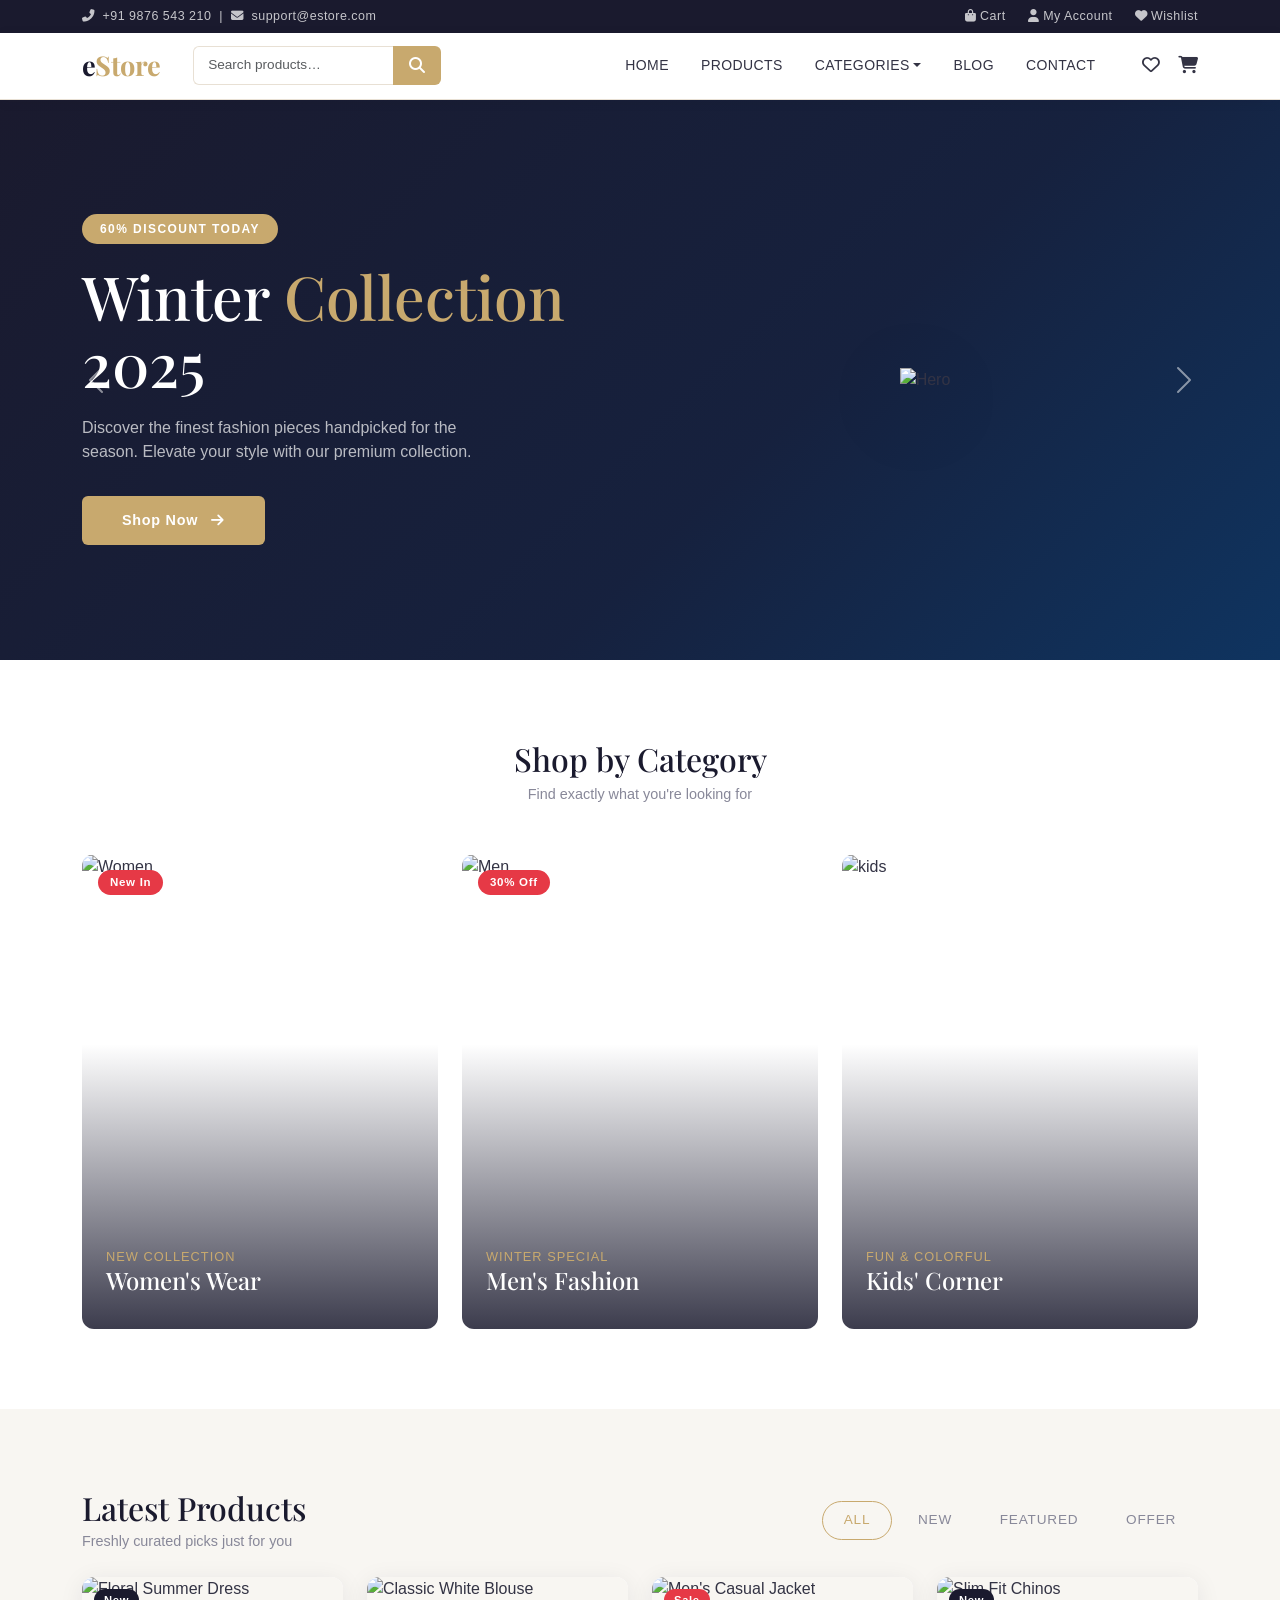
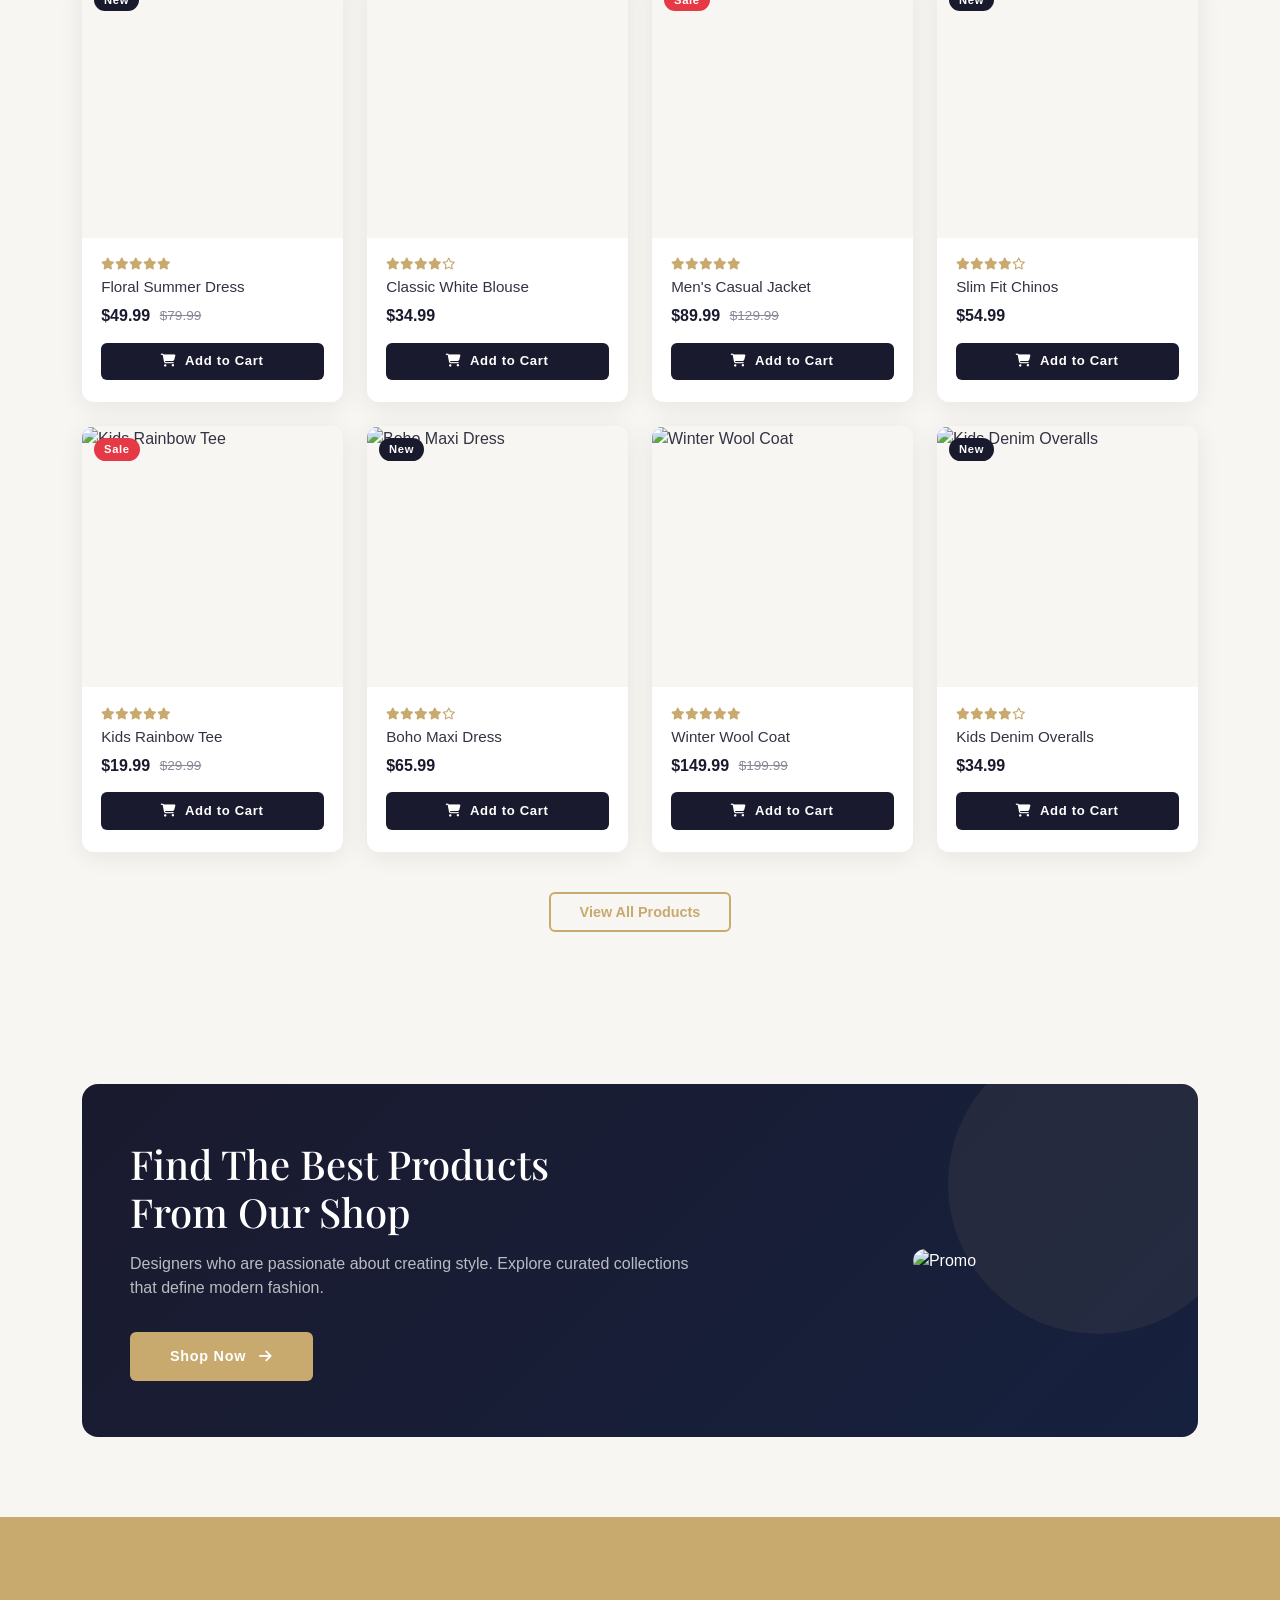
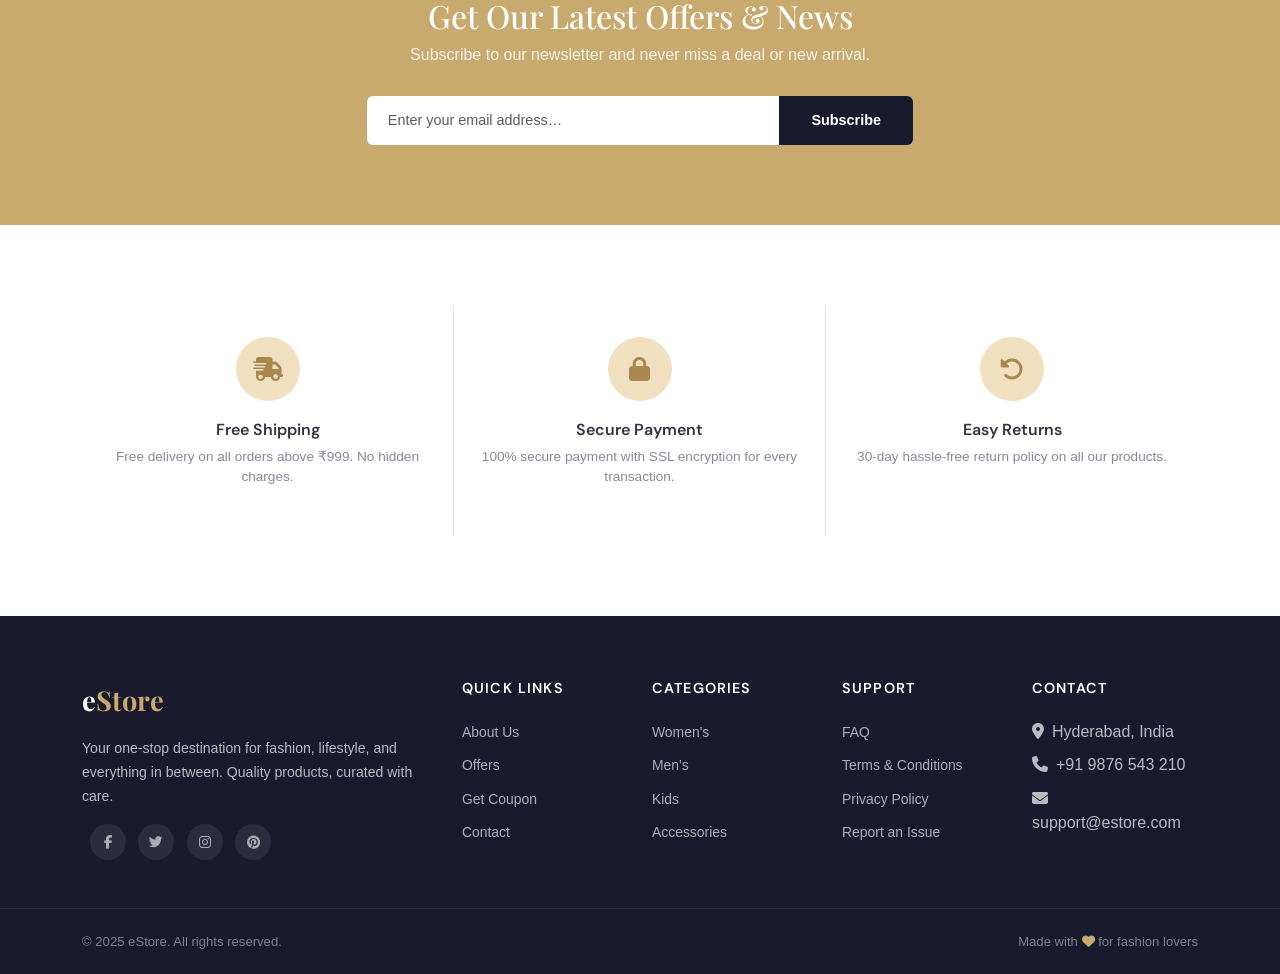
==== index.html @ 1a42040a "Initial project upload" ====
<!DOCTYPE html>
<html lang="en">
<head>
  <meta charset="UTF-8">
  <meta name="viewport" content="width=device-width, initial-scale=1.0">
  <title>eStore – Fashion & Lifestyle</title>
  <link rel="stylesheet" href="https://cdnjs.cloudflare.com/ajax/libs/bootstrap/5.3.0/css/bootstrap.min.css">
  <link rel="stylesheet" href="https://cdnjs.cloudflare.com/ajax/libs/font-awesome/6.4.0/css/all.min.css">
  <link rel="stylesheet" href="css/style.css">
</head>
<body>

<!-- TOP BAR -->
<div class="top-bar">
  <div class="container">
    <div class="d-flex justify-content-between align-items-center">
      <div><i class="fas fa-phone-alt me-2"></i>+91 9876 543 210 &nbsp;|&nbsp; <i class="fas fa-envelope me-2"></i>support@estore.com</div>
      <div class="top-links">
        <a href="cart.html"><i class="fas fa-shopping-bag me-1"></i>Cart</a>
        <a href="#"><i class="fas fa-user me-1"></i>My Account</a>
        <a href="#"><i class="fas fa-heart me-1"></i>Wishlist</a>
      </div>
    </div>
  </div>
</div>

<!-- NAVBAR -->
<nav class="navbar navbar-expand-lg main-navbar">
  <div class="container">
    <a class="navbar-brand" href="index.html">e<span>Store</span></a>
    <!-- Search -->
    <form class="search-form d-none d-lg-flex ms-3 me-auto" id="searchForm">
      <input class="form-control" type="text" id="searchInput" placeholder="Search products…">
      <button class="btn-search" type="submit"><i class="fas fa-search"></i></button>
    </form>
    <button class="navbar-toggler border-0" type="button" data-bs-toggle="collapse" data-bs-target="#navMain">
      <span class="navbar-toggler-icon"></span>
    </button>
    <div class="collapse navbar-collapse" id="navMain">
      <ul class="navbar-nav ms-auto align-items-lg-center">
        <li class="nav-item"><a class="nav-link active" href="index.html">Home</a></li>
        <li class="nav-item"><a class="nav-link" href="products.html">Products</a></li>
        <li class="nav-item dropdown">
          <a class="nav-link dropdown-toggle" href="#" data-bs-toggle="dropdown">Categories</a>
          <ul class="dropdown-menu">
            <li><a class="dropdown-item" href="products.html?cat=women">Women's Wear</a></li>
            <li><a class="dropdown-item" href="products.html?cat=men">Men's Wear</a></li>
            <li><a class="dropdown-item" href="products.html?cat=kids">Kids</a></li>
          </ul>
        </li>
        <li class="nav-item"><a class="nav-link" href="#">Blog</a></li>
        <li class="nav-item"><a class="nav-link" href="#">Contact</a></li>
      </ul>
      <div class="nav-icons ms-3">
        <a href="#" title="Wishlist"><i class="far fa-heart"></i></a>
        <a href="cart.html" title="Cart" class="position-relative">
          <i class="fas fa-shopping-cart"></i>
          <span class="cart-badge cart-count" style="display:none">0</span>
        </a>
      </div>
    </div>
  </div>
</nav>

<!-- HERO SLIDER -->
<section class="hero-section">
  <div id="heroCarousel" class="carousel slide" data-bs-ride="carousel" data-bs-interval="5000">
    <div class="carousel-inner">
      <!-- Slide 1 -->
      <div class="carousel-item active">
        <div class="hero-slide slide-1">
          <div class="container">
            <div class="row align-items-center">
              <div class="col-lg-6">
                <span class="hero-badge">60% Discount Today</span>
                <h1>Winter <span>Collection</span> 2025</h1>
                <p>Discover the finest fashion pieces handpicked for the season. Elevate your style with our premium collection.</p>
                <a href="products.html" class="btn-hero">Shop Now <i class="fas fa-arrow-right ms-2"></i></a>
              </div>
              <div class="col-lg-6 hero-img-wrap text-center">
                <img src="https://images.unsplash.com/photo-1469334031218-e382a71b716b?w=500&h=600&fit=crop" alt="Hero">
              </div>
            </div>
          </div>
        </div>
      </div>
      <!-- Slide 2 -->
      <div class="carousel-item">
        <div class="hero-slide slide-2">
          <div class="container">
            <div class="row align-items-center">
              <div class="col-lg-6">
                <span class="hero-badge">New Arrivals</span>
                <h1>Men's <span>Premium</span> Styles</h1>
                <p>Bold. Sharp. Sophisticated. Explore our men's collection designed for the modern gentleman.</p>
                <a href="products.html" class="btn-hero">Explore Now <i class="fas fa-arrow-right ms-2"></i></a>
              </div>
              <div class="col-lg-6 hero-img-wrap text-center">
                <img src="https://images.unsplash.com/photo-1490114538077-0a7f8cb49891?w=500&h=600&fit=crop" alt="Hero 2">
              </div>
            </div>
          </div>
        </div>
      </div>
    </div>
    <button class="carousel-control-prev" type="button" data-bs-target="#heroCarousel" data-bs-slide="prev">
      <span class="carousel-control-prev-icon"></span>
    </button>
    <button class="carousel-control-next" type="button" data-bs-target="#heroCarousel" data-bs-slide="next">
      <span class="carousel-control-next-icon"></span>
    </button>
  </div>
</section>

<!-- SHOP BY CATEGORY -->
<section class="section-py">
  <div class="container">
    <div class="text-center mb-5">
      <h2 class="section-title">Shop by Category</h2>
      <p class="section-subtitle">Find exactly what you're looking for</p>
    </div>
    <div class="row g-4">
      <div class="col-md-4">
        <div class="category-card">
          <span class="discount-tag">New In</span>
          <img src="https://images.unsplash.com/photo-1483985988355-763728e1935b?w=600&h=800&fit=crop" alt="Women">
          <div class="category-overlay">
            <span>New Collection</span>
            <h3>Women's Wear</h3>
          </div>
        </div>
      </div>
      <div class="col-md-4">
        <div class="category-card">
          <span class="discount-tag">30% Off</span>
          <img src="https://images.unsplash.com/photo-1490578474895-699cd4e2cf59?w=600&h=800&fit=crop" alt="Men">
          <div class="category-overlay">
            <span>Winter Special</span>
            <h3>Men's Fashion</h3>
          </div>
        </div>
      </div>
      <div class="col-md-4">
        <div class="category-card">
          <img src="https://images.unsplash.com/photo-1516627145497-ae6968895b74?w=600&h=800&fit=crop" alt="kids">
          <div class="category-overlay">
            <span>Fun & Colorful</span>
            <h3>Kids' Corner</h3>
          </div>
        </div>
      </div>
    </div>
  </div>
</section>

<!-- LATEST PRODUCTS -->
<section class="section-py products-section">
  <div class="container">
    <div class="d-flex flex-wrap align-items-center justify-content-between mb-4">
      <div>
        <h2 class="section-title mb-1">Latest Products</h2>
        <p class="section-subtitle mb-0">Freshly curated picks just for you</p>
      </div>
      <ul class="nav tab-filter gap-1 mt-3 mt-md-0" id="productTabs">
        <li class="nav-item"><a class="nav-link active" href="#" data-filter="all">All</a></li>
        <li class="nav-item"><a class="nav-link" href="#" data-filter="new">New</a></li>
        <li class="nav-item"><a class="nav-link" href="#" data-filter="featured">Featured</a></li>
        <li class="nav-item"><a class="nav-link" href="#" data-filter="offer">Offer</a></li>
      </ul>
    </div>
    <div class="row" id="productGrid">
      <!-- Filled by JS -->
    </div>
    <div class="text-center mt-4">
      <a href="products.html" class="btn-outline-custom">View All Products</a>
    </div>
  </div>
</section>

<!-- PROMO BANNER -->
<section class="section-py bg-light-custom">
  <div class="container">
    <div class="promo-banner">
      <div class="row align-items-center">
        <div class="col-lg-7">
          <h2>Find The Best Products <br>From Our Shop</h2>
          <p>Designers who are passionate about creating style. Explore curated collections that define modern fashion.</p>
          <a href="products.html" class="btn-hero">Shop Now <i class="fas fa-arrow-right ms-2"></i></a>
        </div>
        <div class="col-lg-5 text-center mt-4 mt-lg-0">
          <img src="https://images.unsplash.com/photo-1445205170230-053b83016050?w=400&h=360&fit=crop" alt="Promo" style="border-radius:12px;max-height:280px;object-fit:cover;width:100%;">
        </div>
      </div>
    </div>
  </div>
</section>

<!-- NEWSLETTER -->
<section class="section-py newsletter-section text-center">
  <div class="container">
    <div class="row justify-content-center">
      <div class="col-lg-6">
        <h2>Get Our Latest Offers & News</h2>
        <p>Subscribe to our newsletter and never miss a deal or new arrival.</p>
        <form class="newsletter-form d-flex" id="newsletterForm">
          <input type="email" class="form-control" id="newsletterEmail" placeholder="Enter your email address…">
          <button type="submit" class="btn-sub">Subscribe</button>
        </form>
        <div class="invalid-feedback" style="display:none;color:#fff;margin-top:0.5rem;">Please enter a valid email.</div>
      </div>
    </div>
  </div>
</section>

<!-- FEATURES / BENEFITS -->
<section class="section-py">
  <div class="container">
    <div class="row g-0 text-center">
      <div class="col-md-4 border-end">
        <div class="feature-box">
          <div class="feature-icon"><i class="fas fa-shipping-fast"></i></div>
          <h5>Free Shipping</h5>
          <p>Free delivery on all orders above ₹999. No hidden charges.</p>
        </div>
      </div>
      <div class="col-md-4 border-end">
        <div class="feature-box">
          <div class="feature-icon"><i class="fas fa-lock"></i></div>
          <h5>Secure Payment</h5>
          <p>100% secure payment with SSL encryption for every transaction.</p>
        </div>
      </div>
      <div class="col-md-4">
        <div class="feature-box">
          <div class="feature-icon"><i class="fas fa-undo-alt"></i></div>
          <h5>Easy Returns</h5>
          <p>30-day hassle-free return policy on all our products.</p>
        </div>
      </div>
    </div>
  </div>
</section>

<!-- FOOTER -->
<footer class="site-footer">
  <div class="container">
    <div class="row g-4">
      <div class="col-lg-4">
        <div class="footer-brand">e<span>Store</span></div>
        <p>Your one-stop destination for fashion, lifestyle, and everything in between. Quality products, curated with care.</p>
        <div class="social-links mt-3">
          <a href="#"><i class="fab fa-facebook-f"></i></a>
          <a href="#"><i class="fab fa-twitter"></i></a>
          <a href="#"><i class="fab fa-instagram"></i></a>
          <a href="#"><i class="fab fa-pinterest"></i></a>
        </div>
      </div>
      <div class="col-6 col-lg-2">
        <h6>Quick Links</h6>
        <ul class="footer-links">
          <li><a href="#">About Us</a></li>
          <li><a href="#">Offers</a></li>
          <li><a href="#">Get Coupon</a></li>
          <li><a href="#">Contact</a></li>
        </ul>
      </div>
      <div class="col-6 col-lg-2">
        <h6>Categories</h6>
        <ul class="footer-links">
          <li><a href="products.html">Women's</a></li>
          <li><a href="products.html">Men's</a></li>
          <li><a href="products.html">Kids</a></li>
          <li><a href="products.html">Accessories</a></li>
        </ul>
      </div>
      <div class="col-6 col-lg-2">
        <h6>Support</h6>
        <ul class="footer-links">
          <li><a href="#">FAQ</a></li>
          <li><a href="#">Terms & Conditions</a></li>
          <li><a href="#">Privacy Policy</a></li>
          <li><a href="#">Report an Issue</a></li>
        </ul>
      </div>
      <div class="col-6 col-lg-2">
        <h6>Contact</h6>
        <ul class="footer-links">
          <li><i class="fas fa-map-marker-alt me-2"></i>Hyderabad, India</li>
          <li><i class="fas fa-phone me-2"></i>+91 9876 543 210</li>
          <li><i class="fas fa-envelope me-2"></i>support@estore.com</li>
        </ul>
      </div>
    </div>
  </div>
  <div class="footer-bottom">
    <div class="container d-flex flex-wrap justify-content-between align-items-center">
      <span>&copy; 2025 eStore. All rights reserved.</span>
      <span>Made with <i class="fas fa-heart text-primary-custom"></i> for fashion lovers</span>
    </div>
  </div>
</footer>

<!-- Scroll To Top -->
<button id="scrollTop"><i class="fas fa-chevron-up"></i></button>

<script src="https://cdnjs.cloudflare.com/ajax/libs/bootstrap/5.3.0/js/bootstrap.bundle.min.js"></script>
<script src="js/script.js"></script>
</body>
</html>
---- css/style.css ----
/* =============================================
   ESTORE - Custom Stylesheet
   Inspired by ThemeWagon eStore Template
   ============================================= */

@import url('https://fonts.googleapis.com/css2?family=Playfair+Display:wght@400;600;700&family=DM+Sans:wght@300;400;500;600&display=swap');

:root {
  --primary: #c8a96e;
  --primary-dark: #a8884e;
  --primary-light: #f0e0c0;
  --dark: #1a1a2e;
  --dark-2: #16213e;
  --accent: #e63946;
  --text: #333344;
  --text-muted: #888899;
  --white: #ffffff;
  --light-bg: #f8f6f2;
  --border: #e8e0d4;
  --card-shadow: 0 4px 24px rgba(26,26,46,0.08);
  --transition: all 0.3s cubic-bezier(0.4, 0, 0.2, 1);
}

* { margin: 0; padding: 0; box-sizing: border-box; }

body {
  font-family: 'poppins', sans-serif;
  color: var(--text);
  background: var(--white);
  overflow-x: hidden;
}

h1, h2, h3, h4, h5 {
  font-family: 'Playfair Display', serif;
}

a { text-decoration: none; color: inherit; transition: var(--transition); }

/* ---- TOP BAR ---- */
.top-bar {
  background: var(--dark);
  color: rgba(255,255,255,0.75);
  font-size: 0.78rem;
  padding: 7px 0;
  letter-spacing: 0.04em;
}
.top-bar a { color: rgba(255,255,255,0.75); }
.top-bar a:hover { color: var(--primary); }
.top-bar .top-links a { margin-left: 18px; }

/* ---- NAVBAR ---- */
.main-navbar {
  background: var(--white);
  border-bottom: 1px solid var(--border);
  padding: 0;
  position: sticky;
  top: 0;
  z-index: 1000;
  box-shadow: 0 2px 12px rgba(26,26,46,0.06);
}
.main-navbar .navbar-brand {
  font-family: 'Playfair Display', serif;
  font-size: 1.7rem;
  font-weight: 700;
  color: var(--dark);
  letter-spacing: -0.02em;
}
.main-navbar .navbar-brand span { color: var(--primary); }
.main-navbar .nav-link {
  font-size: 0.875rem;
  font-weight: 500;
  color: var(--text) !important;
  padding: 1.4rem 1rem !important;
  letter-spacing: 0.03em;
  text-transform: uppercase;
}
.main-navbar .nav-link:hover { color: var(--primary) !important; }
.main-navbar .nav-icons a {
  color: var(--text);
  font-size: 1.1rem;
  margin-left: 14px;
  position: relative;
}
.main-navbar .nav-icons a:hover { color: var(--primary); }
.cart-badge {
  position: absolute;
  top: -8px; right: -8px;
  background: var(--accent);
  color: white;
  font-size: 0.65rem;
  border-radius: 50%;
  width: 18px; height: 18px;
  display: flex; align-items: center; justify-content: center;
  font-family: 'DM Sans', sans-serif;
  font-weight: 600;
}
.search-form { max-width: 320px; }
.search-form .form-control {
  border: 1.5px solid var(--border);
  border-right: none;
  border-radius: 6px 0 0 6px;
  font-size: 0.85rem;
  padding: 0.45rem 0.9rem;
}
.search-form .form-control:focus { border-color: var(--primary); box-shadow: none; }
.search-form .btn-search {
  background: var(--primary);
  color: white;
  border: none;
  border-radius: 0 6px 6px 0;
  padding: 0.45rem 1rem;
}

/* ---- HERO SLIDER ---- */
.hero-section { position: relative; overflow: hidden; }
.hero-slide {
  min-height: 560px;
  display: flex;
  align-items: center;
  position: relative;
}
.hero-slide.slide-1 { background: linear-gradient(135deg, #1a1a2e 0%, #16213e 60%, #0f3460 100%); }
.hero-slide.slide-2 { background: linear-gradient(135deg, #2d1b00 0%, #4a2c00 60%, #6b3f00 100%); }
.hero-badge {
  display: inline-block;
  background: var(--primary);
  color: white;
  font-size: 0.75rem;
  font-weight: 600;
  letter-spacing: 0.12em;
  text-transform: uppercase;
  padding: 6px 18px;
  border-radius: 30px;
  margin-bottom: 1.2rem;
}
.hero-slide h1 {
  font-size: 3.8rem;
  color: white;
  line-height: 1.1;
  margin-bottom: 1.2rem;
}
.hero-slide h1 span { color: var(--primary); }
.hero-slide p { color: rgba(255,255,255,0.7); font-size: 1rem; margin-bottom: 2rem; max-width: 400px; }
.btn-hero {
  background: var(--primary);
  color: white;
  border: none;
  padding: 0.85rem 2.5rem;
  border-radius: 6px;
  font-weight: 600;
  font-size: 0.9rem;
  letter-spacing: 0.05em;
  transition: var(--transition);
  display: inline-block;
}
.btn-hero:hover { background: var(--primary-dark); color: white; transform: translateY(-2px); box-shadow: 0 8px 24px rgba(200,169,110,0.4); }
.hero-img-wrap { position: relative; }
.hero-img-wrap img { max-height: 480px; object-fit: contain; filter: drop-shadow(0 20px 40px rgba(0,0,0,0.4)); }

/* ---- CATEGORY CARDS ---- */
.section-title {
  font-size: 2rem;
  color: var(--dark);
  margin-bottom: 0.4rem;
}
.section-subtitle { color: var(--text-muted); font-size: 0.9rem; margin-bottom: 2.5rem; }
.category-card {
  position: relative;
  border-radius: 12px;
  overflow: hidden;
  cursor: pointer;
  aspect-ratio: 3/4;
}
.category-card img { width: 100%; height: 100%; object-fit: cover; transition: transform 0.5s ease; }
.category-card:hover img { transform: scale(1.07); }
.category-overlay {
  position: absolute; inset: 0;
  background: linear-gradient(to top, rgba(26,26,46,0.85) 0%, transparent 60%);
  display: flex; flex-direction: column; justify-content: flex-end;
  padding: 1.8rem 1.5rem;
  color: white;
}
.category-overlay h3 { font-size: 1.5rem; margin-bottom: 0.3rem; }
.category-overlay span { font-size: 0.8rem; color: var(--primary); font-weight: 500; letter-spacing: 0.08em; text-transform: uppercase; }
.discount-tag {
  position: absolute;
  top: 16px; left: 16px;
  background: var(--accent);
  color: white;
  font-size: 0.72rem;
  font-weight: 700;
  padding: 4px 12px;
  border-radius: 20px;
  letter-spacing: 0.06em;
}

/* ---- PRODUCT TABS ---- */
.products-section { background: var(--light-bg); }
.tab-filter .nav-link {
  color: var(--text-muted);
  font-size: 0.85rem;
  font-weight: 500;
  padding: 0.5rem 1.3rem;
  border-radius: 30px;
  border: 1.5px solid transparent;
  text-transform: uppercase;
  letter-spacing: 0.06em;
}
.tab-filter .nav-link.active, .tab-filter .nav-link:hover {
  color: var(--primary);
  border-color: var(--primary);
  background: transparent;
}

/* ---- PRODUCT CARD ---- */
.product-card {
  background: white;
  border-radius: 12px;
  overflow: hidden;
  box-shadow: var(--card-shadow);
  transition: var(--transition);
  position: relative;
  height: 100%;
}
.product-card:hover { transform: translateY(-5px); box-shadow: 0 12px 40px rgba(26,26,46,0.14); }
.product-img-wrap {
  position: relative;
  overflow: hidden;
  background: var(--light-bg);
  aspect-ratio: 1/1;
}
.product-img-wrap img { width: 100%; height: 100%; object-fit: cover; transition: transform 0.5s ease; }
.product-card:hover .product-img-wrap img { transform: scale(1.05); }
.product-badge {
  position: absolute;
  top: 12px; left: 12px;
  font-size: 0.7rem;
  font-weight: 700;
  padding: 3px 10px;
  border-radius: 20px;
  letter-spacing: 0.06em;
}
.badge-new { background: var(--dark); color: white; }
.badge-offer { background: var(--accent); color: white; }
.product-actions {
  position: absolute;
  top: 12px; right: 12px;
  display: flex; flex-direction: column; gap: 8px;
  opacity: 0; transform: translateX(10px);
  transition: var(--transition);
}
.product-card:hover .product-actions { opacity: 1; transform: translateX(0); }
.product-actions a {
  width: 36px; height: 36px;
  background: white;
  border-radius: 50%;
  display: flex; align-items: center; justify-content: center;
  color: var(--text);
  font-size: 0.85rem;
  box-shadow: 0 2px 8px rgba(0,0,0,0.1);
}
.product-actions a:hover { background: var(--primary); color: white; }
.product-body { padding: 1.1rem 1.2rem 1.4rem; }
.product-body h5 {
  font-size: 0.95rem;
  font-family: 'poppins', sans-serif;
  font-weight: 500;
  color: var(--text);
  margin-bottom: 0.5rem;
  white-space: nowrap; overflow: hidden; text-overflow: ellipsis;
}
.product-body h5 a:hover { color: var(--primary); }
.price-wrap { display: flex; align-items: center; gap: 0.6rem; }
.price-now { color: var(--dark); font-weight: 700; font-size: 1rem; }
.price-old { color: var(--text-muted); text-decoration: line-through; font-size: 0.85rem; }
.stars { color: var(--primary); font-size: 0.75rem; margin-bottom: 0.3rem; }
.btn-cart {
  display: block;
  width: 100%;
  background: var(--dark);
  color: white;
  border: none;
  padding: 0.55rem;
  border-radius: 6px;
  font-size: 0.82rem;
  font-weight: 600;
  letter-spacing: 0.05em;
  text-align: center;
  margin-top: 0.9rem;
  transition: var(--transition);
}
.btn-cart:hover { background: var(--primary); color: white; }

/* ---- PROMO BANNER ---- */
.promo-banner {
  background: linear-gradient(135deg, var(--dark) 0%, var(--dark-2) 100%);
  border-radius: 16px;
  padding: 3.5rem 3rem;
  color: white;
  position: relative;
  overflow: hidden;
}
.promo-banner::before {
  content: '';
  position: absolute;
  top: -50px; right: -50px;
  width: 300px; height: 300px;
  background: var(--primary);
  opacity: 0.08;
  border-radius: 50%;
}
.promo-banner h2 { font-size: 2.5rem; margin-bottom: 1rem; }
.promo-banner p { color: rgba(255,255,255,0.7); margin-bottom: 2rem; }

/* ---- NEWSLETTER ---- */
.newsletter-section { background: var(--primary); }
.newsletter-section h2 { color: white; font-size: 2rem; margin-bottom: 0.5rem; }
.newsletter-section p { color: rgba(255,255,255,0.85); margin-bottom: 1.8rem; }
.newsletter-form .form-control {
  border: none;
  padding: 0.85rem 1.3rem;
  border-radius: 6px 0 0 6px;
  font-size: 0.9rem;
}
.newsletter-form .form-control:focus { box-shadow: none; }
.newsletter-form .btn-sub {
  background: var(--dark);
  color: white;
  border: none;
  padding: 0.85rem 2rem;
  border-radius: 0 6px 6px 0;
  font-weight: 600;
  font-size: 0.9rem;
  transition: var(--transition);
}
.newsletter-form .btn-sub:hover { background: var(--dark-2); }

/* ---- FEATURES ---- */
.feature-box { text-align: center; padding: 2rem 1.5rem; }
.feature-icon {
  width: 64px; height: 64px;
  background: var(--primary-light);
  border-radius: 50%;
  display: flex; align-items: center; justify-content: center;
  margin: 0 auto 1.2rem;
  font-size: 1.5rem;
  color: var(--primary-dark);
}
.feature-box h5 { font-size: 1rem; margin-bottom: 0.5rem; font-family: 'DM Sans', sans-serif; font-weight: 600; }
.feature-box p { font-size: 0.85rem; color: var(--text-muted); }

/* ---- FOOTER ---- */
.site-footer {
  background: var(--dark);
  color: rgba(255,255,255,0.7);
  padding: 4rem 0 0;
}
.site-footer .footer-brand {
  font-family: 'Playfair Display', serif;
  font-size: 1.7rem;
  font-weight: 700;
  color: white;
}
.site-footer .footer-brand span { color: var(--primary); }
.site-footer p { font-size: 0.88rem; line-height: 1.7; margin-top: 1rem; }
.site-footer h6 { color: white; font-size: 0.9rem; font-weight: 600; text-transform: uppercase; letter-spacing: 0.08em; margin-bottom: 1.4rem; font-family: 'DM Sans', sans-serif; }
.footer-links { list-style: none; padding: 0; }
.footer-links li { margin-bottom: 0.6rem; }
.footer-links a { color: rgba(255,255,255,0.65); font-size: 0.87rem; transition: var(--transition); }
.footer-links a:hover { color: var(--primary); padding-left: 4px; }
.footer-bottom {
  border-top: 1px solid rgba(255,255,255,0.08);
  padding: 1.4rem 0;
  margin-top: 3rem;
  font-size: 0.82rem;
  color: rgba(255,255,255,0.45);
}
.social-links a {
  width: 36px; height: 36px;
  background: rgba(255,255,255,0.08);
  border-radius: 50%;
  display: inline-flex; align-items: center; justify-content: center;
  color: rgba(255,255,255,0.6);
  margin-left: 8px;
  font-size: 0.85rem;
  transition: var(--transition);
}
.social-links a:hover { background: var(--primary); color: white; }

/* ======== PRODUCTS PAGE ======== */
.page-header {
  background: linear-gradient(135deg, var(--dark) 0%, var(--dark-2) 100%);
  padding: 4rem 0;
  color: white;
  text-align: center;
}
.page-header h1 { font-size: 2.5rem; margin-bottom: 0.5rem; }
.page-header .breadcrumb { justify-content: center; background: transparent; padding: 0; margin: 0; }
.page-header .breadcrumb-item, .page-header .breadcrumb-item a { color: rgba(255,255,255,0.65); font-size: 0.85rem; }
.page-header .breadcrumb-item.active { color: var(--primary); }
.page-header .breadcrumb-item + .breadcrumb-item::before { color: rgba(255,255,255,0.3); }

.sidebar-card { background: white; border-radius: 12px; padding: 1.5rem; margin-bottom: 1.5rem; box-shadow: var(--card-shadow); }
.sidebar-card h6 { font-size: 0.85rem; font-weight: 700; text-transform: uppercase; letter-spacing: 0.1em; color: var(--dark); margin-bottom: 1.2rem; padding-bottom: 0.7rem; border-bottom: 2px solid var(--primary-light); font-family: 'DM Sans', sans-serif; }

.filter-check .form-check { margin-bottom: 0.5rem; }
.filter-check .form-check-label { font-size: 0.87rem; color: var(--text-muted); cursor: pointer; }
.filter-check .form-check-input:checked { background-color: var(--primary); border-color: var(--primary); }

.price-range input[type=range] { accent-color: var(--primary); }

.sort-bar { background: white; border-radius: 10px; padding: 0.9rem 1.3rem; box-shadow: var(--card-shadow); }
.sort-bar select { border: 1.5px solid var(--border); border-radius: 6px; font-size: 0.85rem; padding: 0.35rem 0.8rem; color: var(--text); }
.sort-bar select:focus { border-color: var(--primary); box-shadow: none; }

/* ======== CART PAGE ======== */
.cart-table { background: white; border-radius: 12px; overflow: hidden; box-shadow: var(--card-shadow); }
.cart-table thead { background: var(--light-bg); }
.cart-table thead th { font-size: 0.78rem; text-transform: uppercase; letter-spacing: 0.1em; font-weight: 600; color: var(--text-muted); border: none; padding: 1rem 1.2rem; font-family: 'DM Sans', sans-serif; }
.cart-table tbody tr { border-bottom: 1px solid var(--border); }
.cart-table tbody td { padding: 1.2rem; vertical-align: middle; font-size: 0.9rem; border: none; }
.cart-product-img { width: 70px; height: 70px; object-fit: cover; border-radius: 8px; }
.cart-product-name { font-weight: 500; color: var(--dark); font-size: 0.92rem; }
.qty-control { display: flex; align-items: center; gap: 0; border: 1.5px solid var(--border); border-radius: 6px; overflow: hidden; width: fit-content; }
.qty-control button { background: var(--light-bg); border: none; width: 32px; height: 32px; font-size: 1rem; color: var(--text); cursor: pointer; transition: var(--transition); }
.qty-control button:hover { background: var(--primary); color: white; }
.qty-control input { width: 44px; height: 32px; border: none; border-left: 1.5px solid var(--border); border-right: 1.5px solid var(--border); text-align: center; font-size: 0.9rem; font-weight: 600; }
.qty-control input:focus { outline: none; }
.cart-remove { color: var(--text-muted); background: none; border: none; font-size: 1rem; cursor: pointer; transition: var(--transition); }
.cart-remove:hover { color: var(--accent); }
.cart-summary { background: white; border-radius: 12px; padding: 2rem; box-shadow: var(--card-shadow); position: sticky; top: 80px; }
.cart-summary h5 { font-size: 1.1rem; margin-bottom: 1.5rem; padding-bottom: 1rem; border-bottom: 1px solid var(--border); }
.summary-row { display: flex; justify-content: space-between; font-size: 0.9rem; margin-bottom: 0.8rem; }
.summary-row.total { font-weight: 700; font-size: 1.05rem; color: var(--dark); padding-top: 0.8rem; border-top: 2px solid var(--border); margin-top: 0.5rem; }
.btn-checkout { background: var(--primary); color: white; border: none; width: 100%; padding: 0.9rem; border-radius: 8px; font-weight: 700; font-size: 0.95rem; letter-spacing: 0.05em; transition: var(--transition); margin-top: 1.2rem; }
.btn-checkout:hover { background: var(--primary-dark); transform: translateY(-1px); }
.coupon-form .form-control { border: 1.5px solid var(--border); border-radius: 6px 0 0 6px; font-size: 0.85rem; padding: 0.6rem 1rem; }
.coupon-form .btn-apply { background: var(--dark); color: white; border: none; border-radius: 0 6px 6px 0; padding: 0.6rem 1.2rem; font-size: 0.85rem; font-weight: 600; }

/* ======== TOAST ======== */
.toast-container { position: fixed; bottom: 24px; right: 24px; z-index: 9999; }
.custom-toast { background: var(--dark); color: white; border-radius: 10px; padding: 1rem 1.5rem; display: flex; align-items: center; gap: 0.8rem; box-shadow: 0 8px 32px rgba(0,0,0,0.2); min-width: 260px; animation: slideUp 0.3s ease; }
.custom-toast .toast-icon { color: var(--primary); font-size: 1.2rem; }
.custom-toast p { margin: 0; font-size: 0.88rem; }
@keyframes slideUp { from { opacity: 0; transform: translateY(20px); } to { opacity: 1; transform: translateY(0); } }

/* ======== MISC ======== */
.btn-primary-custom {
  background: var(--primary);
  color: white;
  border: none;
  padding: 0.7rem 2rem;
  border-radius: 6px;
  font-weight: 600;
  font-size: 0.9rem;
  transition: var(--transition);
}
.btn-primary-custom:hover { background: var(--primary-dark); color: white; transform: translateY(-1px); }
.btn-outline-custom {
  background: transparent;
  color: var(--primary);
  border: 2px solid var(--primary);
  padding: 0.65rem 1.8rem;
  border-radius: 6px;
  font-weight: 600;
  font-size: 0.9rem;
  transition: var(--transition);
}
.btn-outline-custom:hover { background: var(--primary); color: white; }
.section-py { padding: 80px 0; }
.text-primary-custom { color: var(--primary) !important; }
.bg-light-custom { background: var(--light-bg); }

/* Scroll to top */
#scrollTop {
  position: fixed; bottom: 30px; left: 30px;
  width: 44px; height: 44px;
  background: var(--primary);
  color: white;
  border: none;
  border-radius: 50%;
  font-size: 1.1rem;
  cursor: pointer;
  display: none;
  align-items: center; justify-content: center;
  box-shadow: 0 4px 16px rgba(200,169,110,0.4);
  transition: var(--transition);
  z-index: 999;
}
#scrollTop:hover { background: var(--primary-dark); transform: translateY(-2px); }

/* ---- RESPONSIVE ---- */
@media (max-width: 768px) {
  .hero-slide h1 { font-size: 2.2rem; }
  .hero-img-wrap { display: none; }
  .section-title { font-size: 1.6rem; }
  .section-py { padding: 50px 0; }
  .promo-banner { padding: 2.5rem 1.5rem; }
  .promo-banner h2 { font-size: 1.8rem; }
}
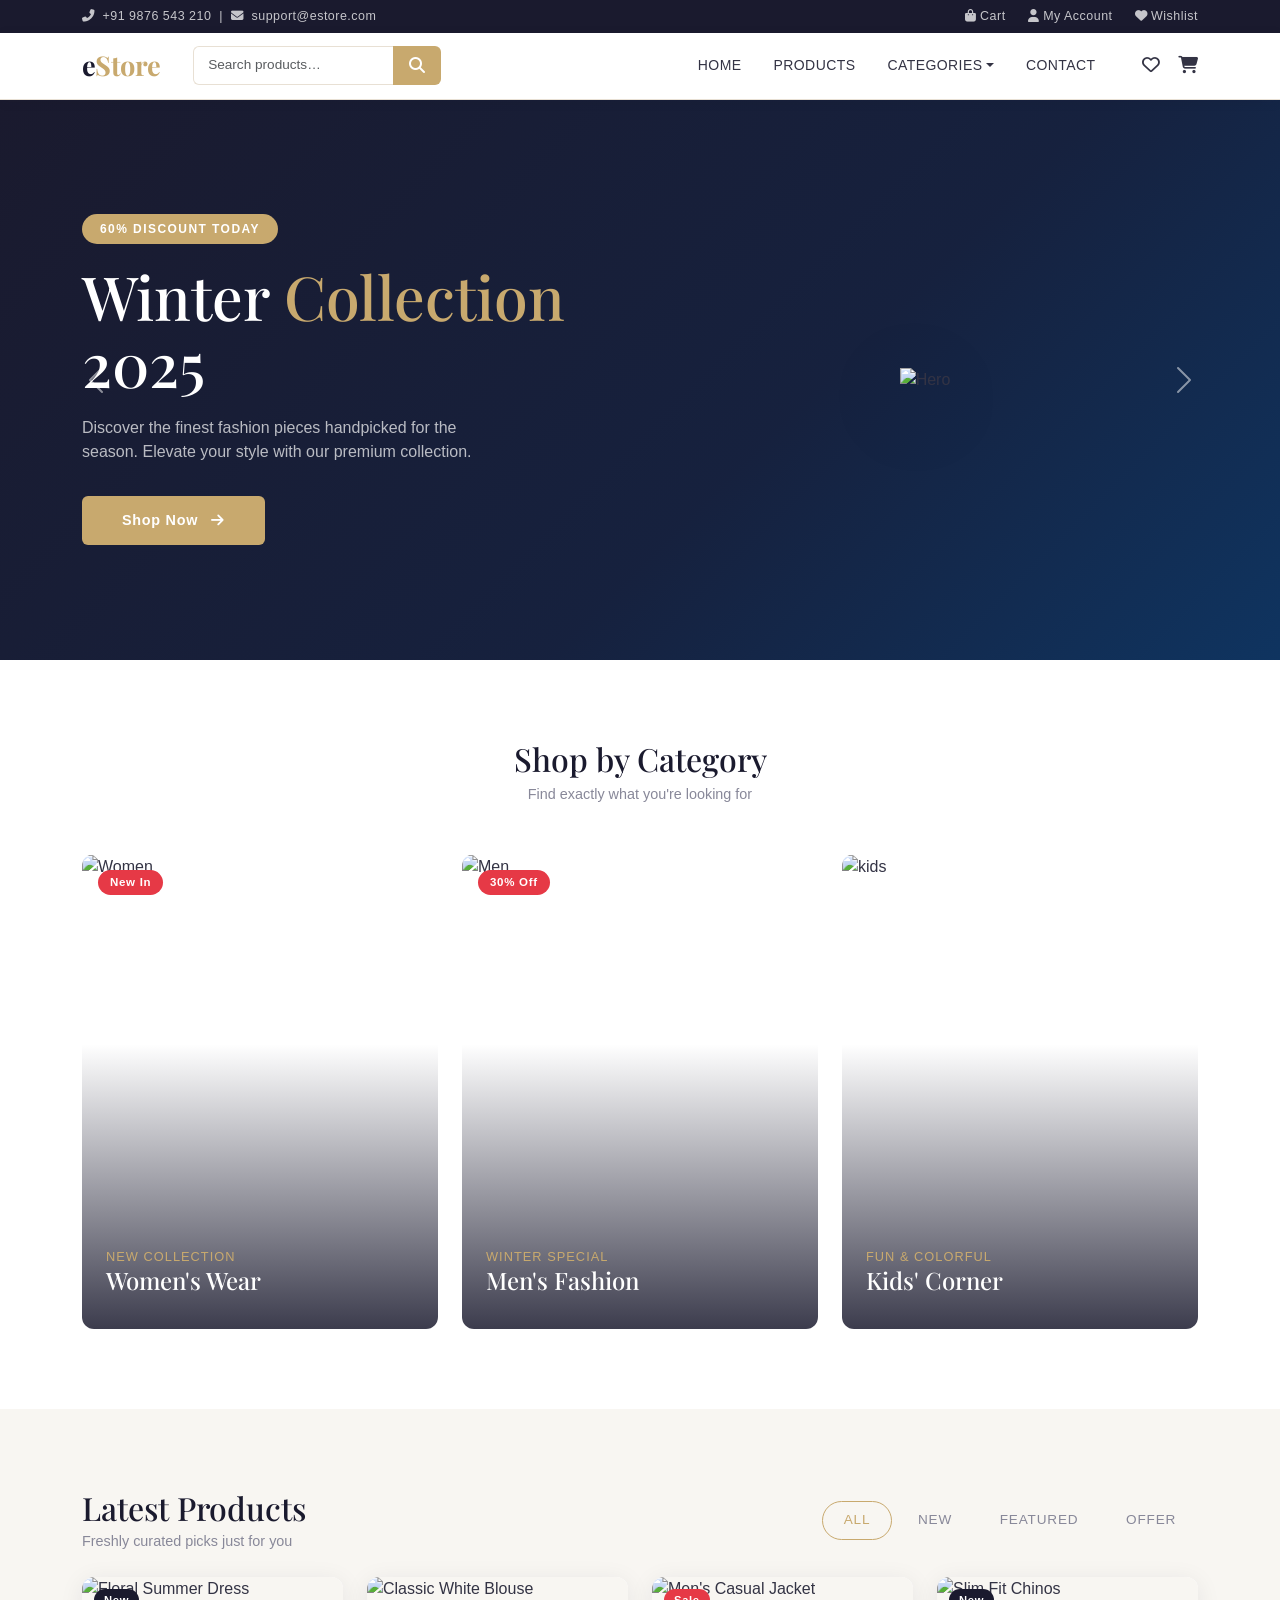
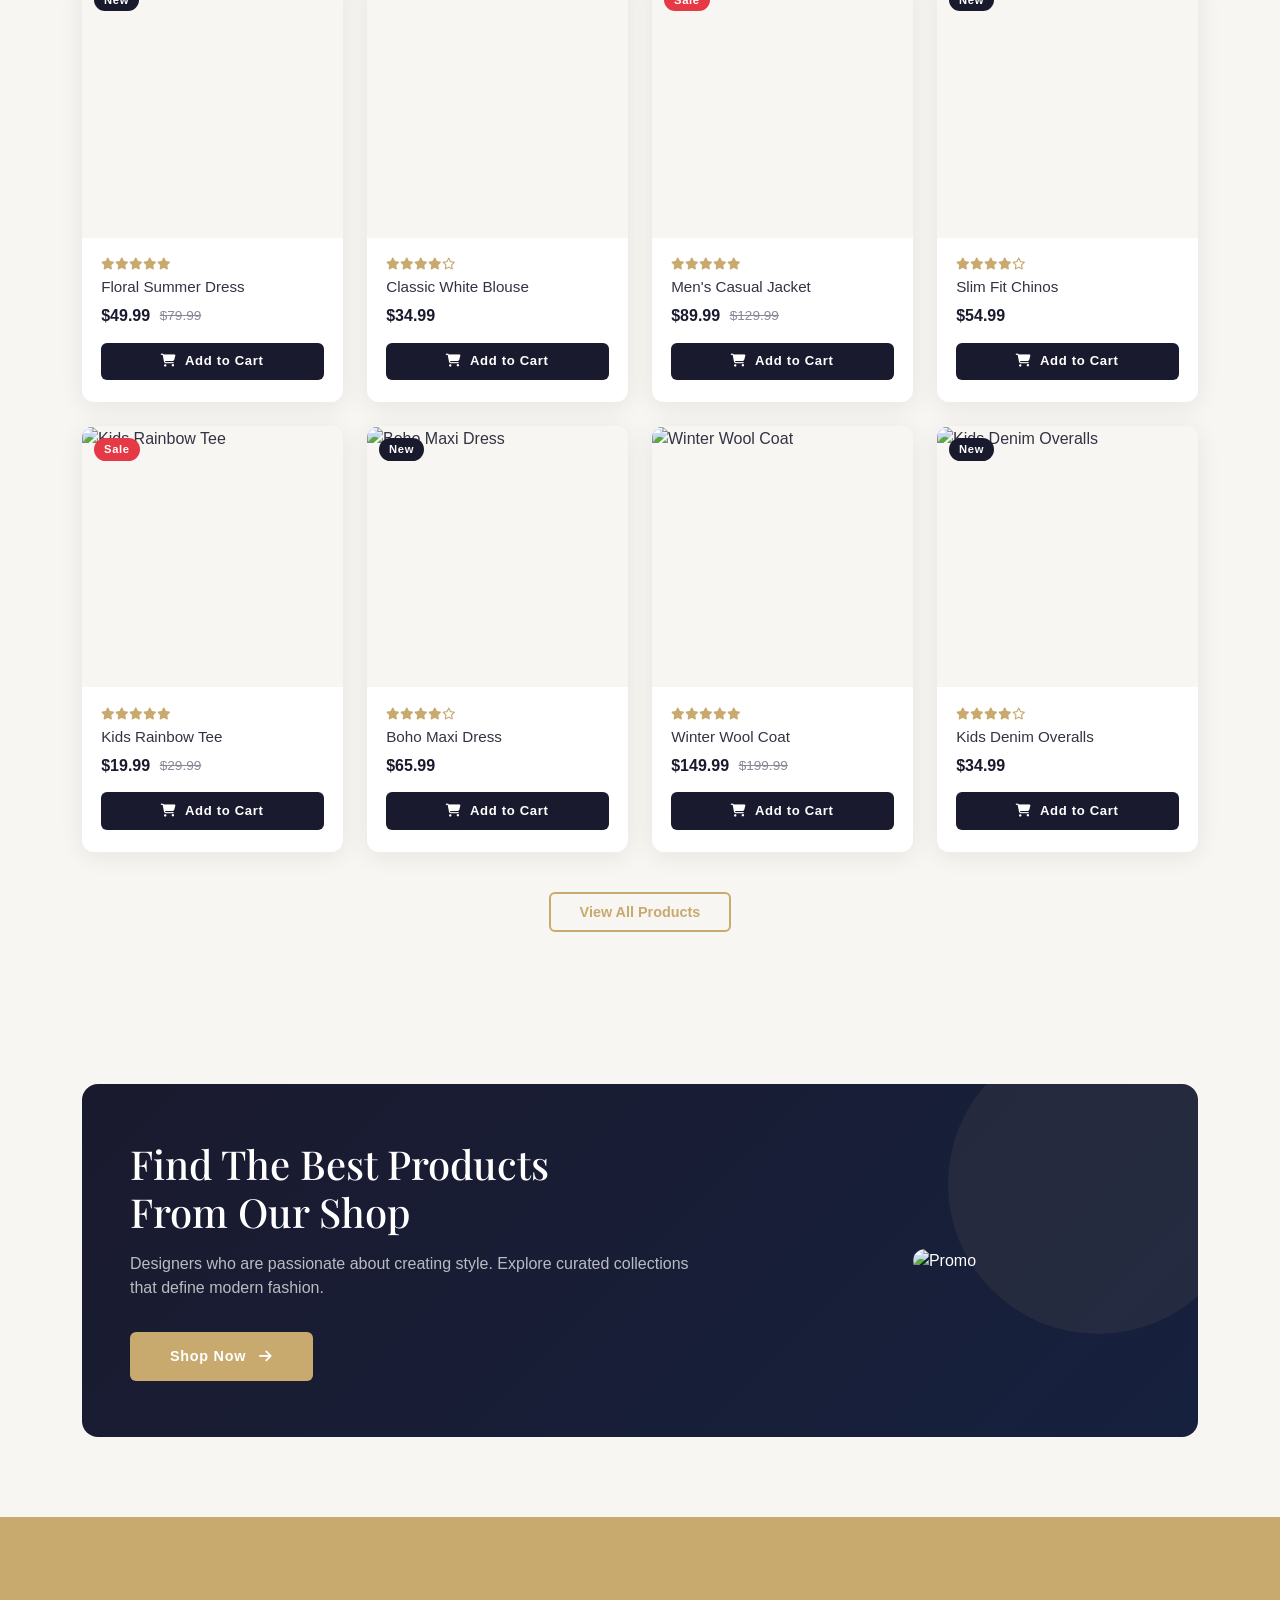
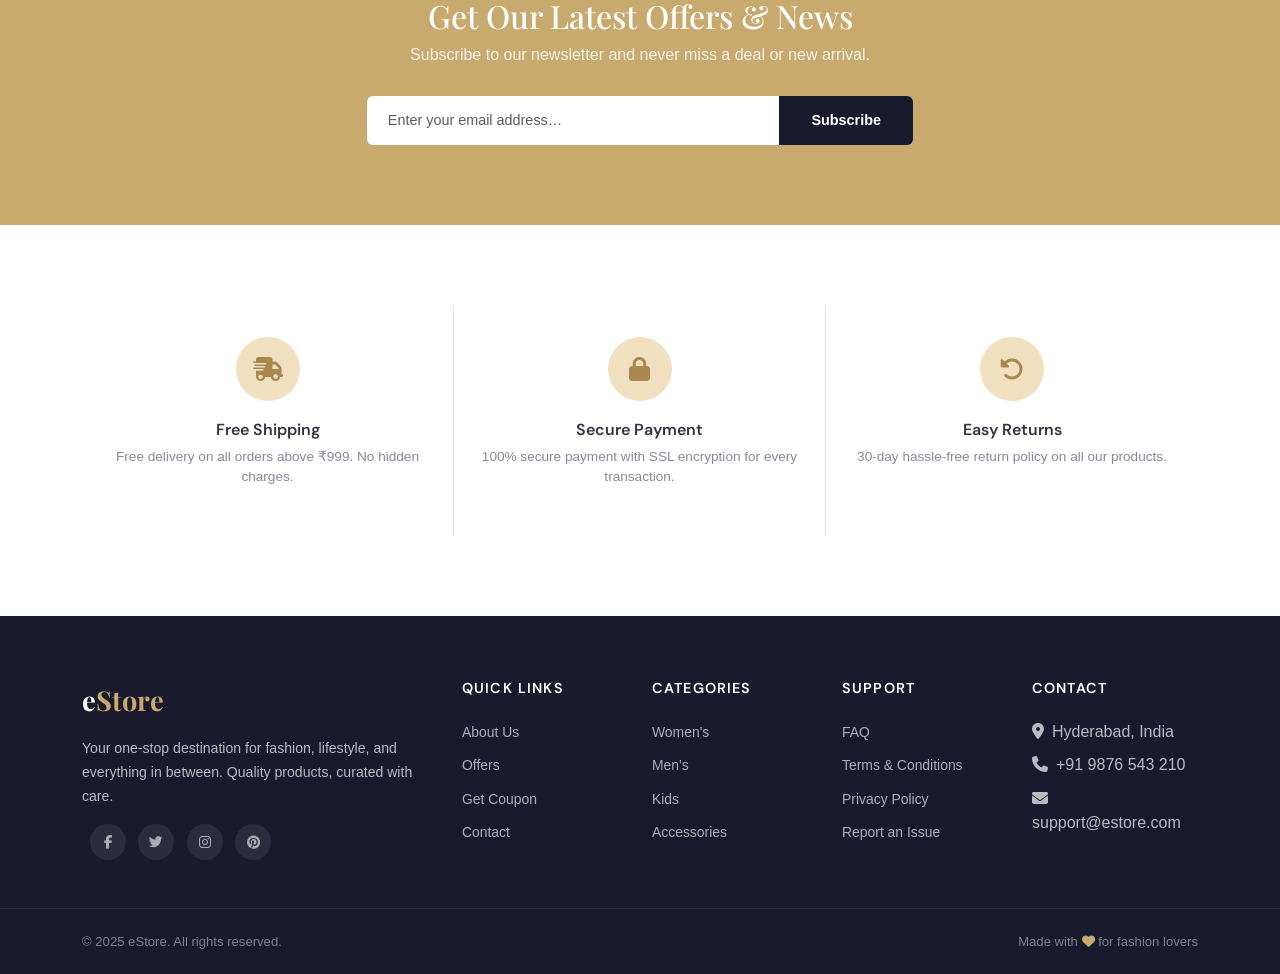
==== commit 0a1b9d64: "Update index.html" ====
--- a/index.html
+++ b/index.html
@@ -48,7 +48,7 @@
             <li><a class="dropdown-item" href="products.html?cat=kids">Kids</a></li>
           </ul>
         </li>
-        <li class="nav-item"><a class="nav-link" href="#">Blog</a></li>
+      
         <li class="nav-item"><a class="nav-link" href="#">Contact</a></li>
       </ul>
       <div class="nav-icons ms-3">
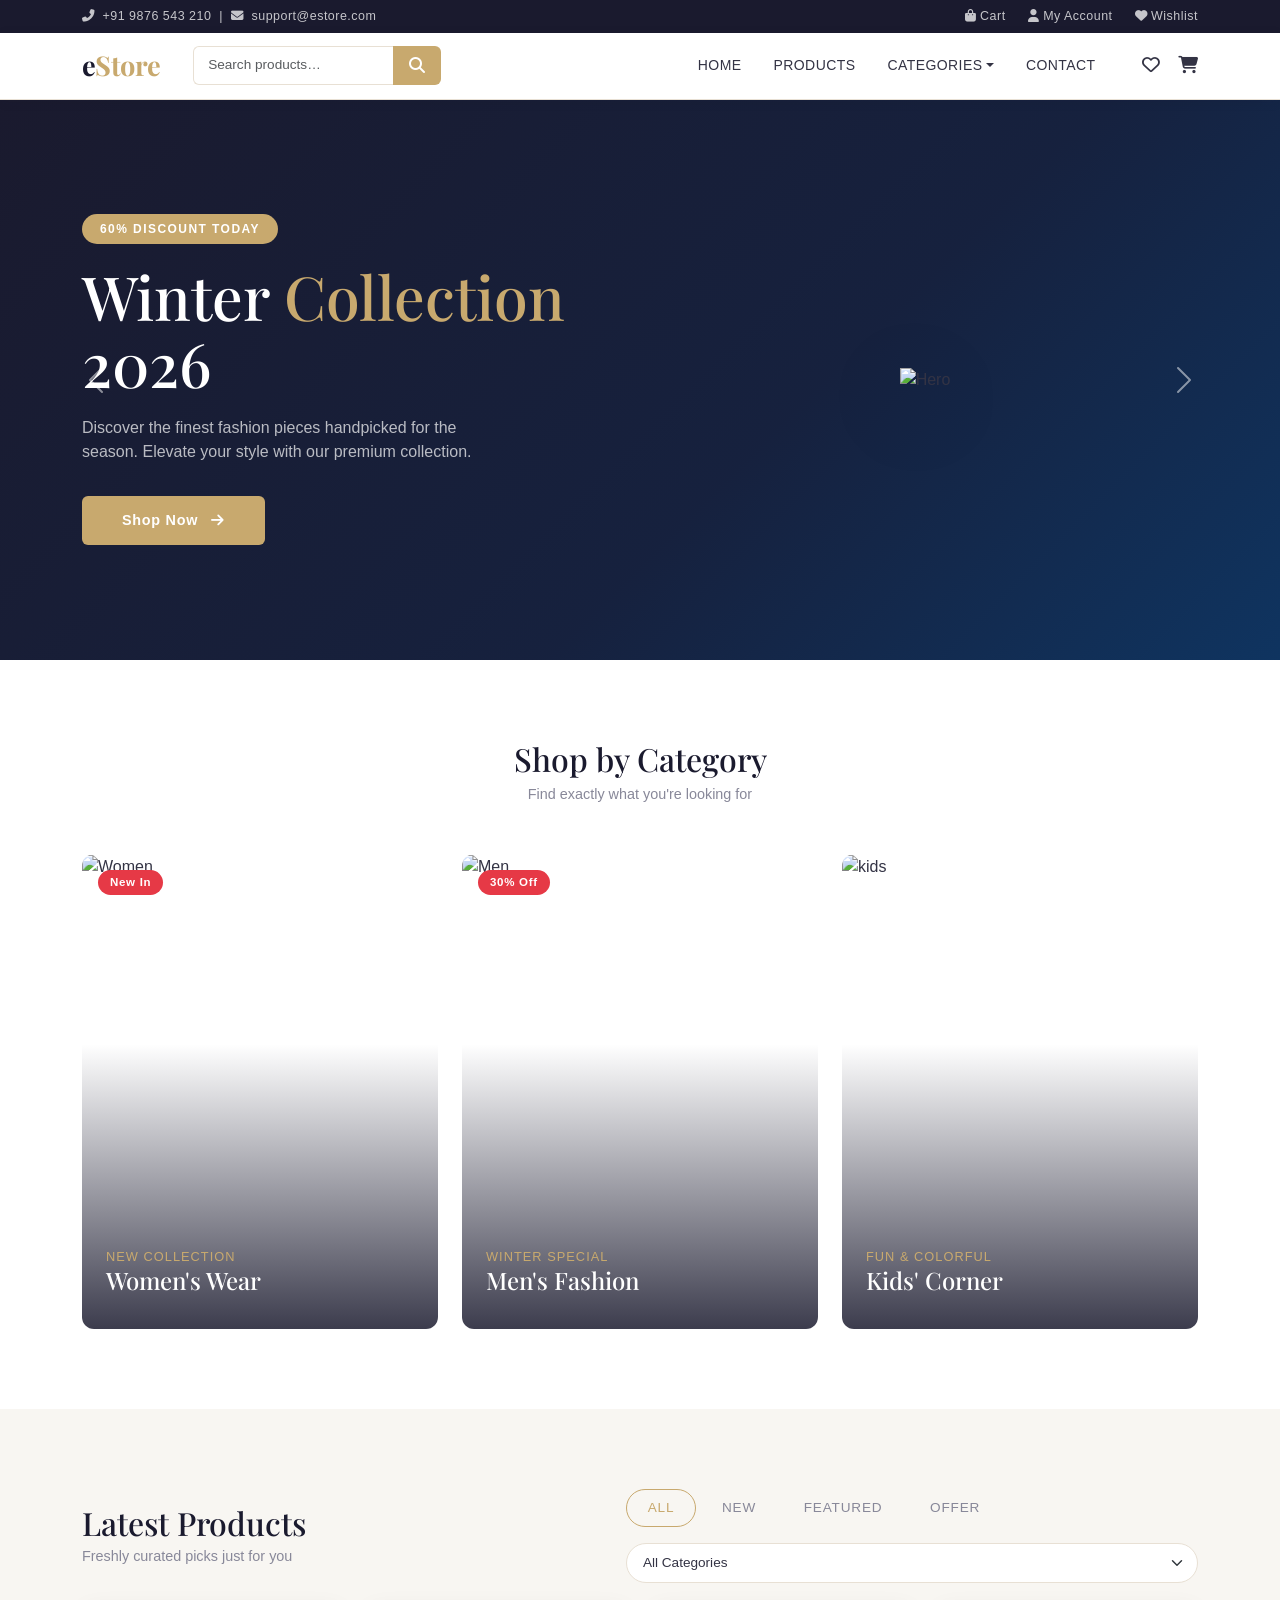
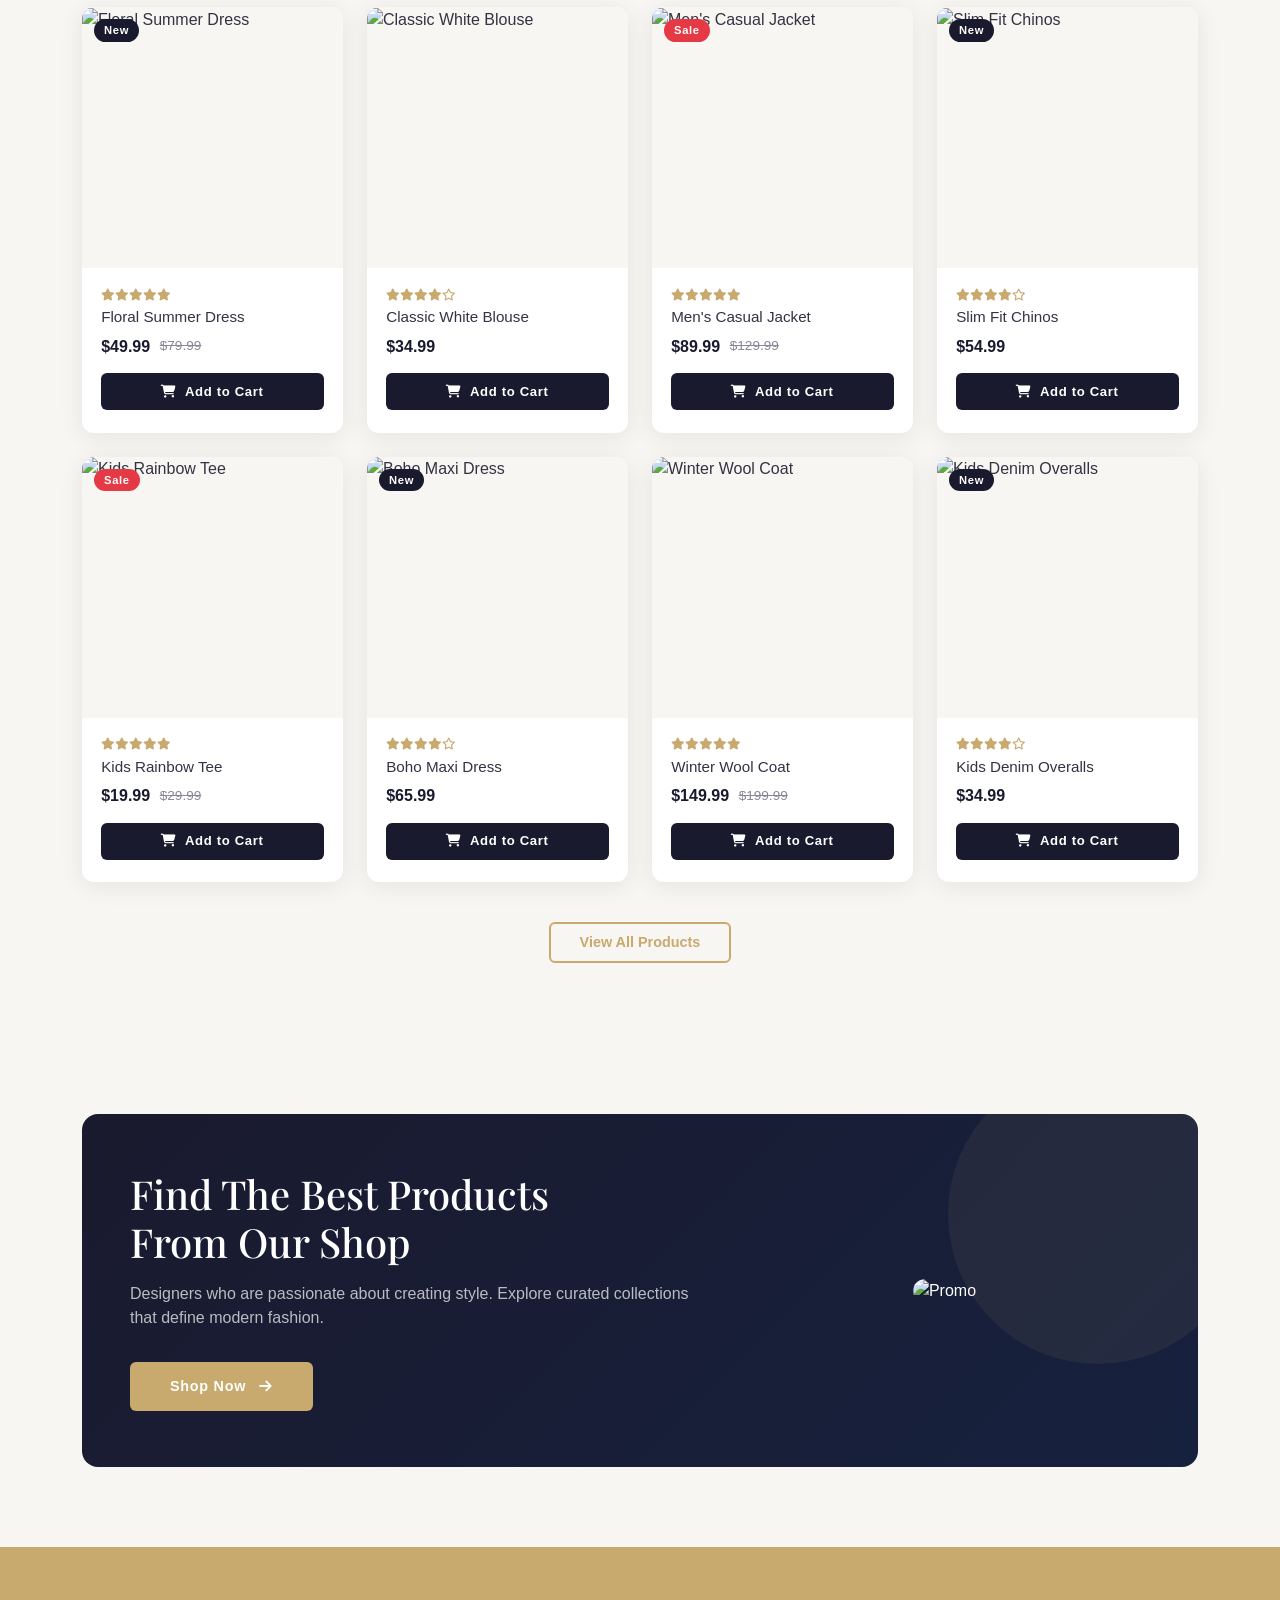
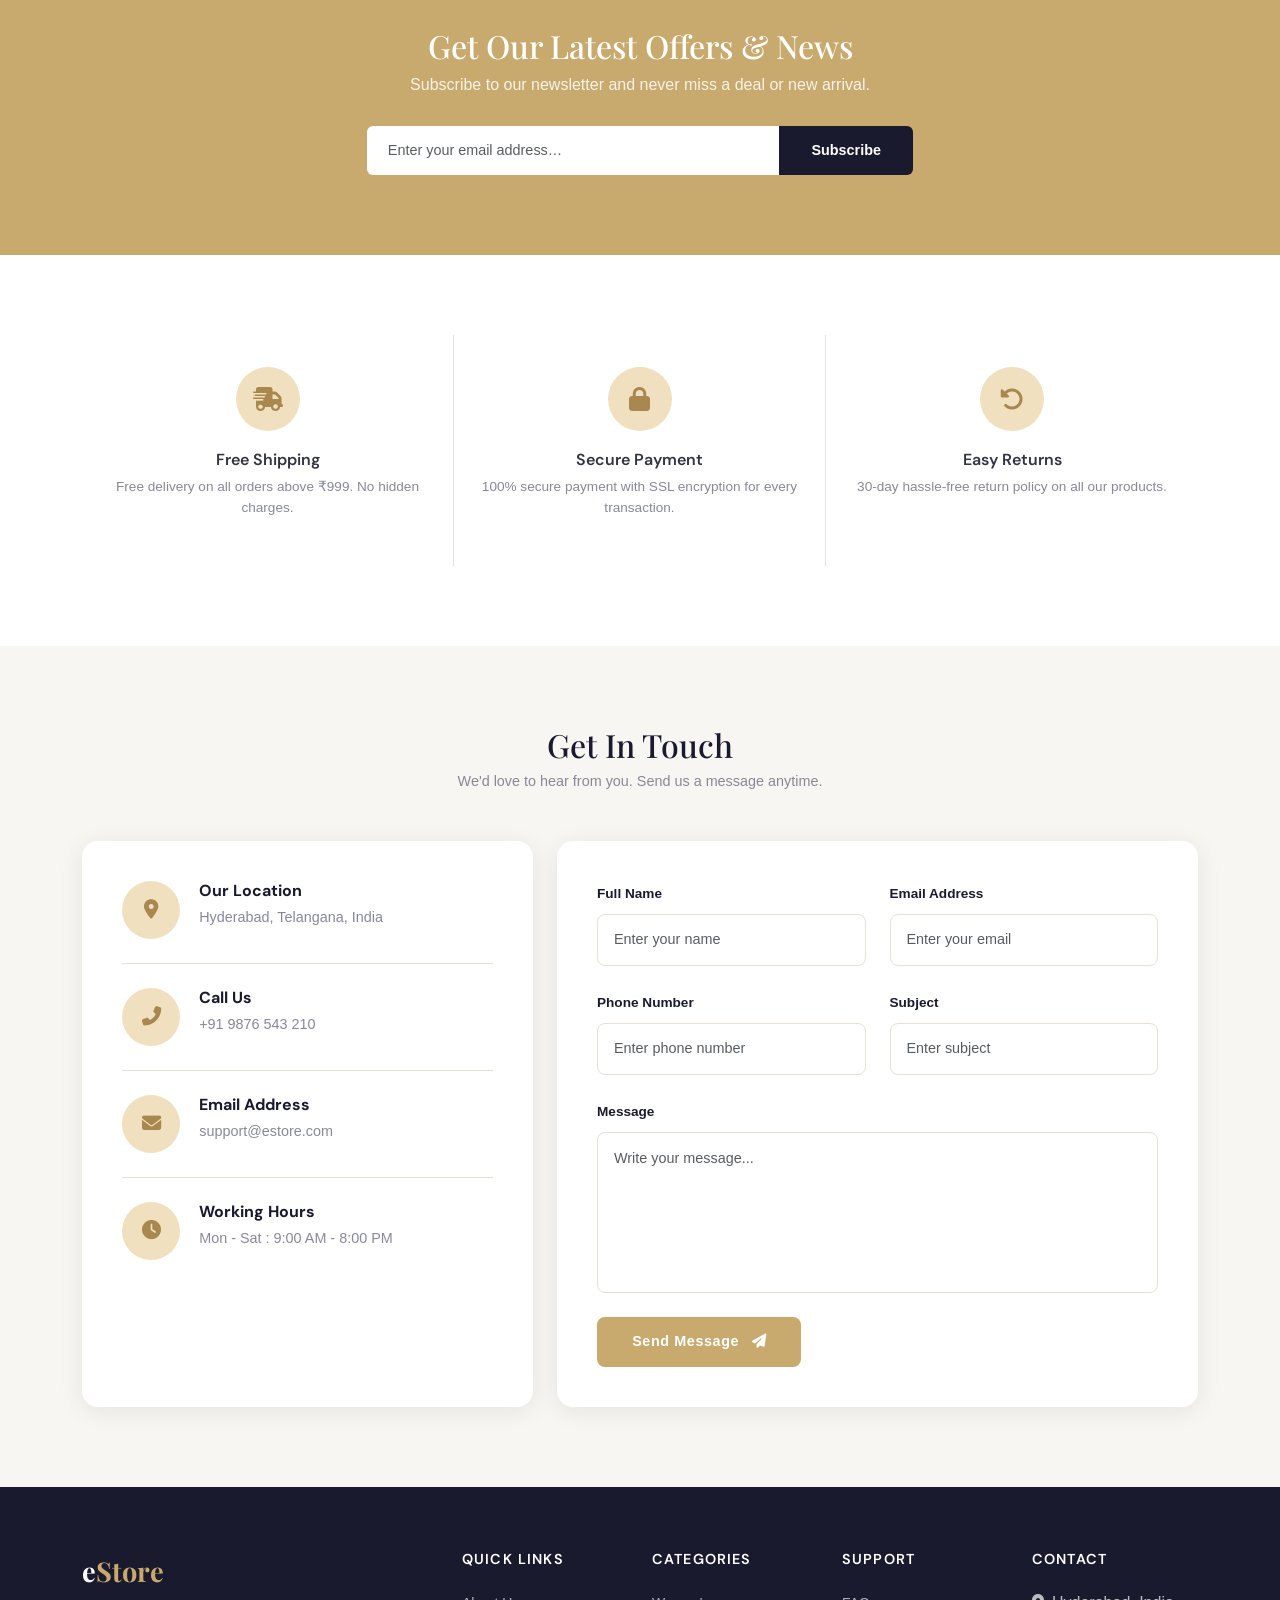
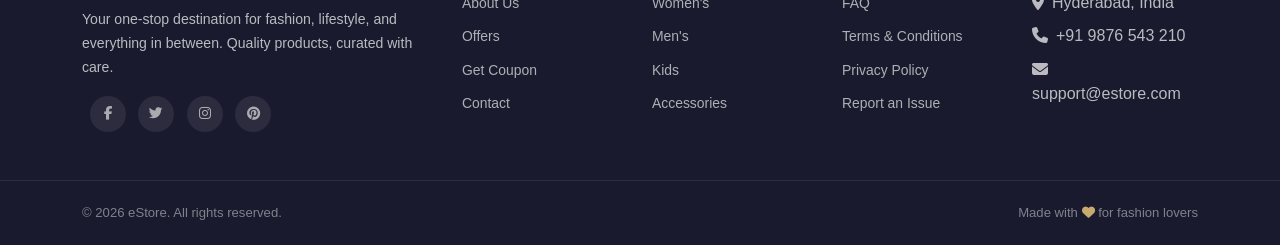
==== commit 911e019f: "Updated" ====
--- a/index.html
+++ b/index.html
@@ -48,8 +48,7 @@
             <li><a class="dropdown-item" href="products.html?cat=kids">Kids</a></li>
           </ul>
         </li>
-      
-        <li class="nav-item"><a class="nav-link" href="#">Contact</a></li>
+        <li class="nav-item"><a class="nav-link" href="#contact">Contact</a></li>
       </ul>
       <div class="nav-icons ms-3">
         <a href="#" title="Wishlist"><i class="far fa-heart"></i></a>
@@ -73,13 +72,12 @@
             <div class="row align-items-center">
               <div class="col-lg-6">
                 <span class="hero-badge">60% Discount Today</span>
-                <h1>Winter <span>Collection</span> 2025</h1>
+                <h1>Winter <span>Collection</span> 2026</h1>
                 <p>Discover the finest fashion pieces handpicked for the season. Elevate your style with our premium collection.</p>
                 <a href="products.html" class="btn-hero">Shop Now <i class="fas fa-arrow-right ms-2"></i></a>
               </div>
               <div class="col-lg-6 hero-img-wrap text-center">
-                <img src="https://images.unsplash.com/photo-1469334031218-e382a71b716b?w=500&h=600&fit=crop" alt="Hero">
-              </div>
+                <img src="https://images.unsplash.com/photo-1483985988355-763728e1935b?w=500&h=600&fit=crop" alt="Hero">              </div>
             </div>
           </div>
         </div>
@@ -161,12 +159,36 @@
         <h2 class="section-title mb-1">Latest Products</h2>
         <p class="section-subtitle mb-0">Freshly curated picks just for you</p>
       </div>
-      <ul class="nav tab-filter gap-1 mt-3 mt-md-0" id="productTabs">
-        <li class="nav-item"><a class="nav-link active" href="#" data-filter="all">All</a></li>
-        <li class="nav-item"><a class="nav-link" href="#" data-filter="new">New</a></li>
-        <li class="nav-item"><a class="nav-link" href="#" data-filter="featured">Featured</a></li>
-        <li class="nav-item"><a class="nav-link" href="#" data-filter="offer">Offer</a></li>
-      </ul>
+      <div class="d-flex flex-wrap align-items-center gap-3 mt-3 mt-md-0">
+
+  <!-- FILTER TABS -->
+  <ul class="nav tab-filter gap-1" id="productTabs">
+    <li class="nav-item">
+      <a class="nav-link active" href="#" data-filter="all">All</a>
+    </li>
+
+    <li class="nav-item">
+      <a class="nav-link" href="#" data-filter="new">New</a>
+    </li>
+
+    <li class="nav-item">
+      <a class="nav-link" href="#" data-filter="featured">Featured</a>
+    </li>
+
+    <li class="nav-item">
+      <a class="nav-link" href="#" data-filter="offer">Offer</a>
+    </li>
+  </ul>
+
+  <!-- CATEGORY FILTER -->
+  <select id="categoryFilter" class="form-select filter-select">
+    <option value="all">All Categories</option>
+    <option value="women">Women's Wear</option>
+    <option value="men">Men's Fashion</option>
+    <option value="kids">Kids</option>
+  </select>
+
+</div>
     </div>
     <div class="row" id="productGrid">
       <!-- Filled by JS -->
@@ -241,6 +263,117 @@
   </div>
 </section>
 
+<!-- CONTACT SECTION -->
+<section class="section-py contact-section">
+  <div class="container" id="contact">
+    
+    <div class="text-center mb-5">
+      <h2 class="section-title">Get In Touch</h2>
+      <p class="section-subtitle">
+        We'd love to hear from you. Send us a message anytime.
+      </p>
+    </div>
+
+    <div class="row g-4 align-items-stretch">
+      
+      <!-- CONTACT INFO -->
+      <div class="col-lg-5">
+        <div class="contact-info-card h-100">
+          
+          <div class="contact-info-item">
+            <div class="contact-icon">
+              <i class="fas fa-map-marker-alt"></i>
+            </div>
+            <div>
+              <h5>Our Location</h5>
+              <p>Hyderabad, Telangana, India</p>
+            </div>
+          </div>
+
+          <div class="contact-info-item">
+            <div class="contact-icon">
+              <i class="fas fa-phone-alt"></i>
+            </div>
+            <div>
+              <h5>Call Us</h5>
+              <p>+91 9876 543 210</p>
+            </div>
+          </div>
+
+          <div class="contact-info-item">
+            <div class="contact-icon">
+              <i class="fas fa-envelope"></i>
+            </div>
+            <div>
+              <h5>Email Address</h5>
+              <p>support@estore.com</p>
+            </div>
+          </div>
+
+          <div class="contact-info-item border-0 pb-0">
+            <div class="contact-icon">
+              <i class="fas fa-clock"></i>
+            </div>
+            <div>
+              <h5>Working Hours</h5>
+              <p>Mon - Sat : 9:00 AM - 8:00 PM</p>
+            </div>
+          </div>
+
+        </div>
+      </div>
+
+      <!-- CONTACT FORM -->
+      <div class="col-lg-7">
+        <div class="contact-form-card">
+          
+          <form id="contactForm">
+            
+            <div class="row">
+              
+              <div class="col-md-6 mb-4">
+                <label class="form-label">Full Name</label>
+                <input type="text" class="form-control contact-input" placeholder="Enter your name">
+              </div>
+
+              <div class="col-md-6 mb-4">
+                <label class="form-label">Email Address</label>
+                <input type="email" class="form-control contact-input" placeholder="Enter your email">
+              </div>
+
+              <div class="col-md-6 mb-4">
+                <label class="form-label">Phone Number</label>
+                <input type="text" class="form-control contact-input" placeholder="Enter phone number">
+              </div>
+
+              <div class="col-md-6 mb-4">
+                <label class="form-label">Subject</label>
+                <input type="text" class="form-control contact-input" placeholder="Enter subject">
+              </div>
+
+              <div class="col-12 mb-4">
+                <label class="form-label">Message</label>
+                <textarea class="form-control contact-input contact-textarea" rows="6" placeholder="Write your message..."></textarea>
+              </div>
+
+              <div class="col-12">
+                <button type="submit" class="btn-contact">
+                  Send Message
+                  <i class="fas fa-paper-plane ms-2"></i>
+                </button>
+              </div>
+
+            </div>
+
+          </form>
+
+        </div>
+      </div>
+
+    </div>
+  </div>
+</section>
+
 <!-- FOOTER -->
 <footer class="site-footer">
   <div class="container">
@@ -294,7 +427,7 @@
   </div>
   <div class="footer-bottom">
     <div class="container d-flex flex-wrap justify-content-between align-items-center">
-      <span>&copy; 2025 eStore. All rights reserved.</span>
+      <span>&copy; 2026 eStore. All rights reserved.</span>
       <span>Made with <i class="fas fa-heart text-primary-custom"></i> for fashion lovers</span>
     </div>
   </div>
--- a/css/style.css
+++ b/css/style.css
@@ -489,6 +489,145 @@
 }
 #scrollTop:hover { background: var(--primary-dark); transform: translateY(-2px); }
 
+
+
+/* =============================================
+   CONTACT SECTION
+============================================= */
+
+.contact-section {
+  background: var(--light-bg);
+}
+
+.contact-info-card,
+.contact-form-card {
+  background: var(--white);
+  border-radius: 16px;
+  padding: 2.5rem;
+  box-shadow: var(--card-shadow);
+  height: 100%;
+}
+
+.contact-info-item {
+  display: flex;
+  gap: 1.2rem;
+  padding-bottom: 1.5rem;
+  margin-bottom: 1.5rem;
+  border-bottom: 1px solid var(--border);
+}
+
+.contact-icon {
+  width: 58px;
+  height: 58px;
+  min-width: 58px;
+  border-radius: 50%;
+  background: var(--primary-light);
+  color: var(--primary-dark);
+  display: flex;
+  align-items: center;
+  justify-content: center;
+  font-size: 1.2rem;
+}
+
+.contact-info-item h5 {
+  font-size: 1rem;
+  margin-bottom: 0.35rem;
+  font-family: 'DM Sans', sans-serif;
+  font-weight: 700;
+  color: var(--dark);
+}
+
+.contact-info-item p {
+  margin: 0;
+  color: var(--text-muted);
+  font-size: 0.9rem;
+  line-height: 1.7;
+}
+
+.contact-form-card .form-label {
+  font-size: 0.85rem;
+  font-weight: 600;
+  color: var(--dark);
+  margin-bottom: 0.6rem;
+}
+
+.contact-input {
+  border: 1.5px solid var(--border);
+  border-radius: 8px;
+  padding: 0.9rem 1rem;
+  font-size: 0.9rem;
+  transition: var(--transition);
+  background: #fff;
+}
+
+.contact-input:focus {
+  border-color: var(--primary);
+  box-shadow: none;
+}
+
+.contact-textarea {
+  resize: none;
+}
+
+.btn-contact {
+  background: var(--primary);
+  color: white;
+  border: none;
+  padding: 0.9rem 2.2rem;
+  border-radius: 8px;
+  font-size: 0.9rem;
+  font-weight: 600;
+  letter-spacing: 0.04em;
+  transition: var(--transition);
+}
+
+.btn-contact:hover {
+  background: var(--primary-dark);
+  transform: translateY(-2px);
+  box-shadow: 0 10px 24px rgba(200,169,110,0.35);
+}
+
+/* ===== MOBILE ===== */
+
+@media (max-width: 768px) {
+
+  .contact-info-card,
+  .contact-form-card {
+    padding: 1.8rem;
+  }
+
+  .contact-info-item {
+    gap: 1rem;
+  }
+
+  .contact-icon {
+    width: 50px;
+    height: 50px;
+    min-width: 50px;
+    font-size: 1rem;
+  }
+
+}
+/* =========================================
+   FILTER SELECT
+========================================= */
+
+.filter-select {
+  min-width: 180px;
+  border: 1.5px solid var(--border);
+  border-radius: 30px;
+  padding: 0.55rem 1rem;
+  font-size: 0.85rem;
+  color: var(--text);
+  box-shadow: none;
+}
+
+.filter-select:focus {
+  border-color: var(--primary);
+  box-shadow: none;
+}
+
+
 /* ---- RESPONSIVE ---- */
 @media (max-width: 768px) {
   .hero-slide h1 { font-size: 2.2rem; }
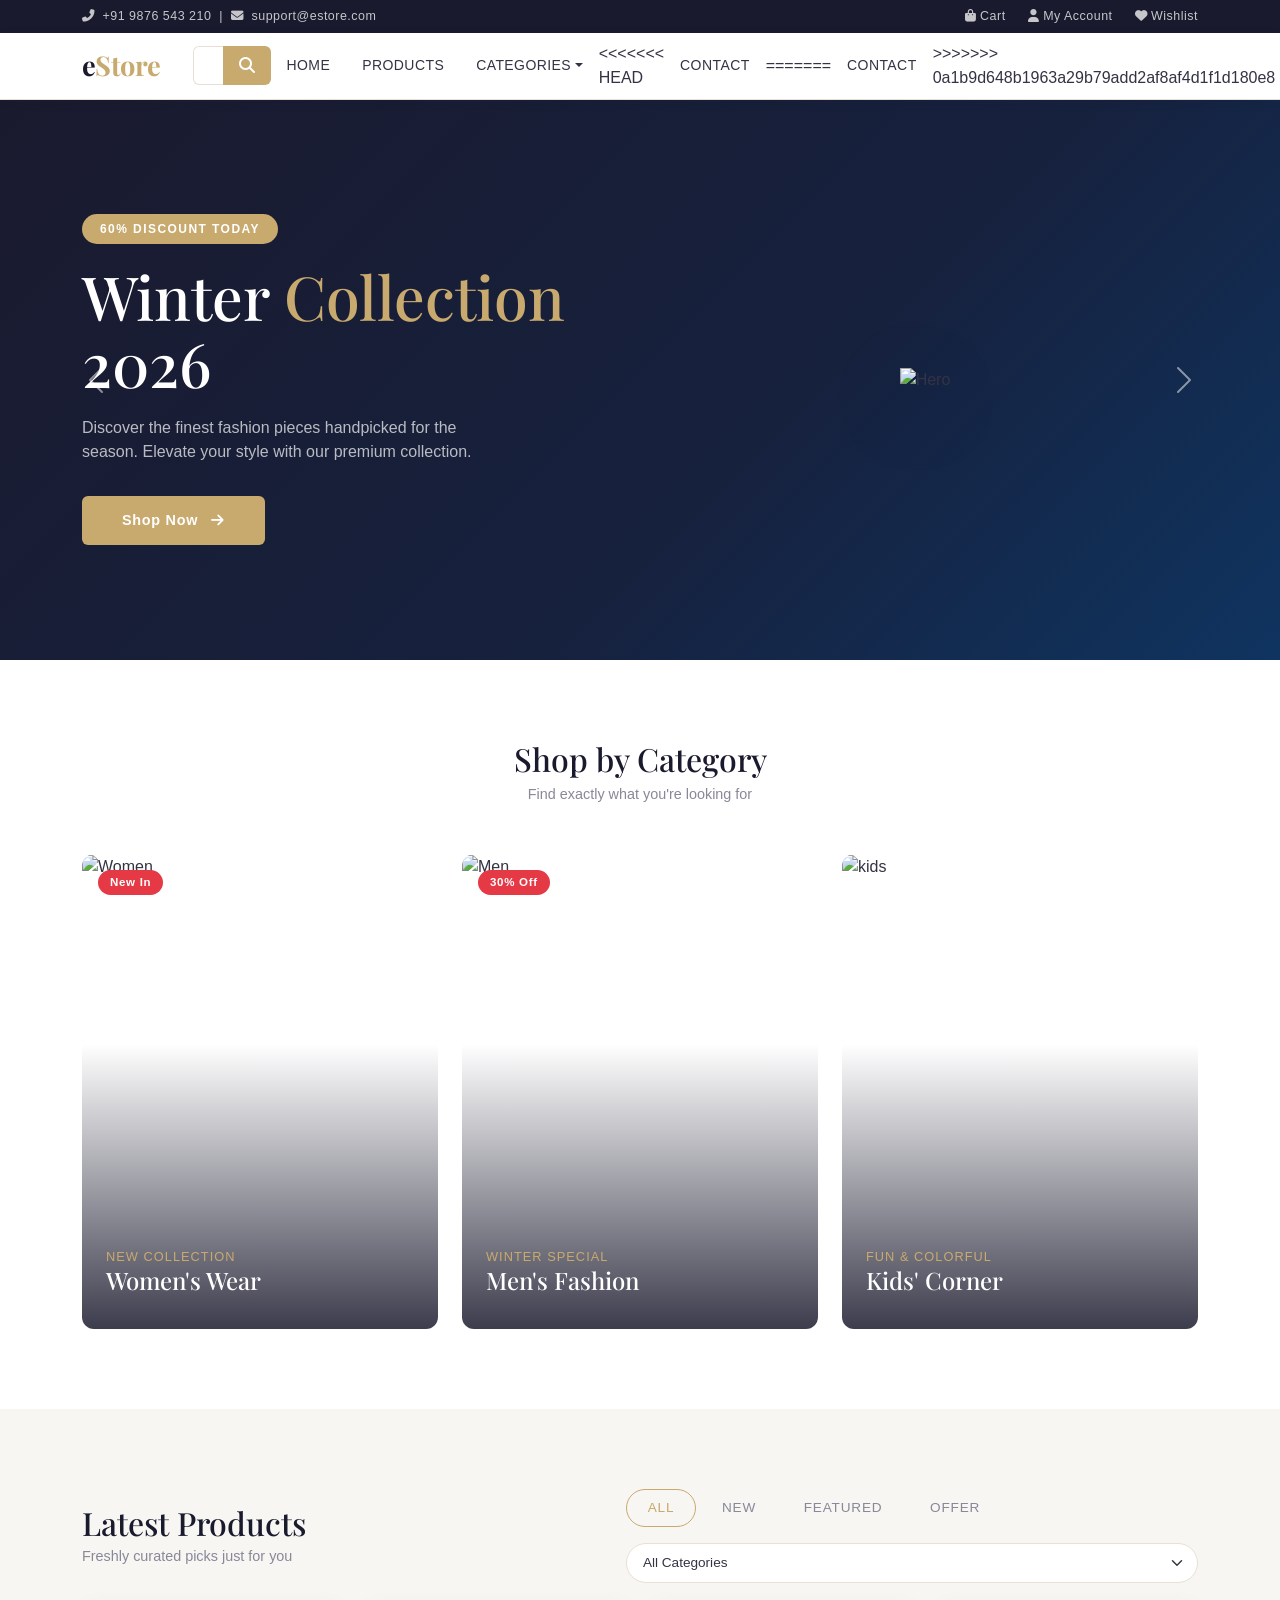
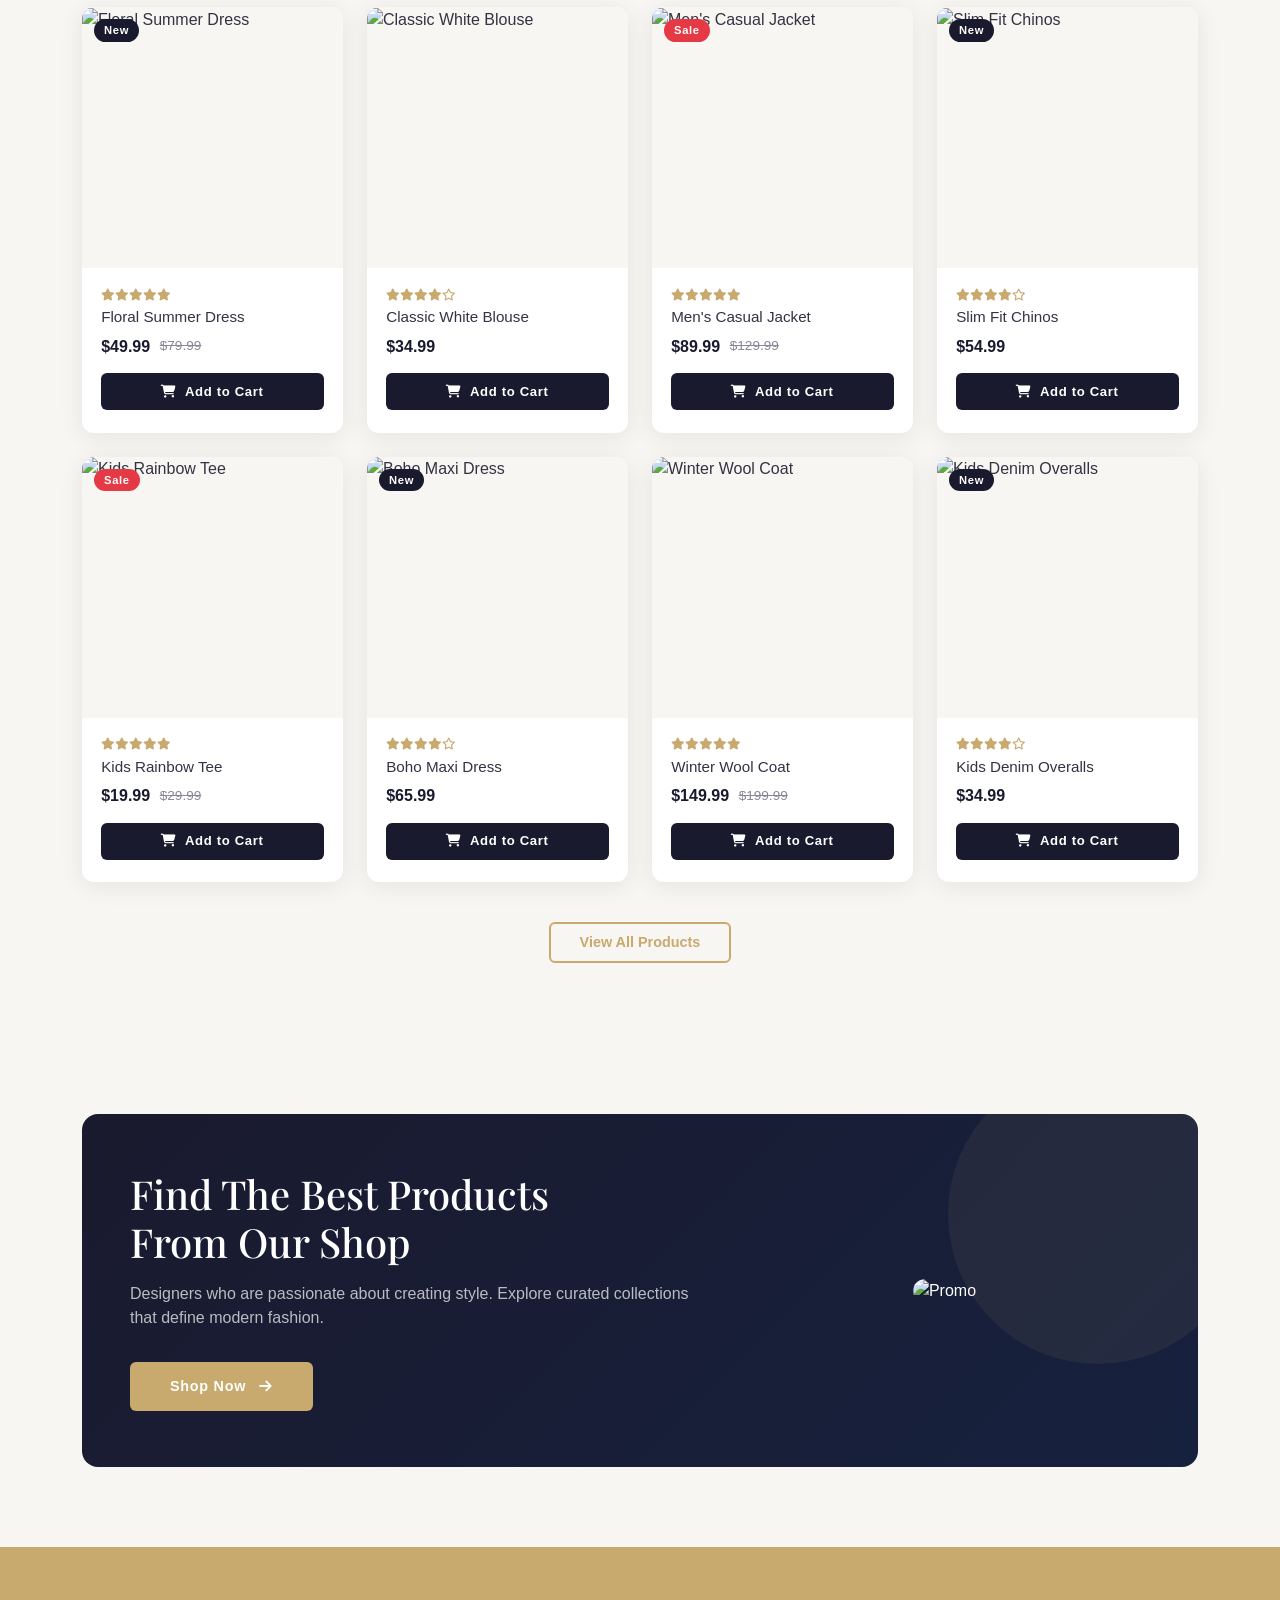
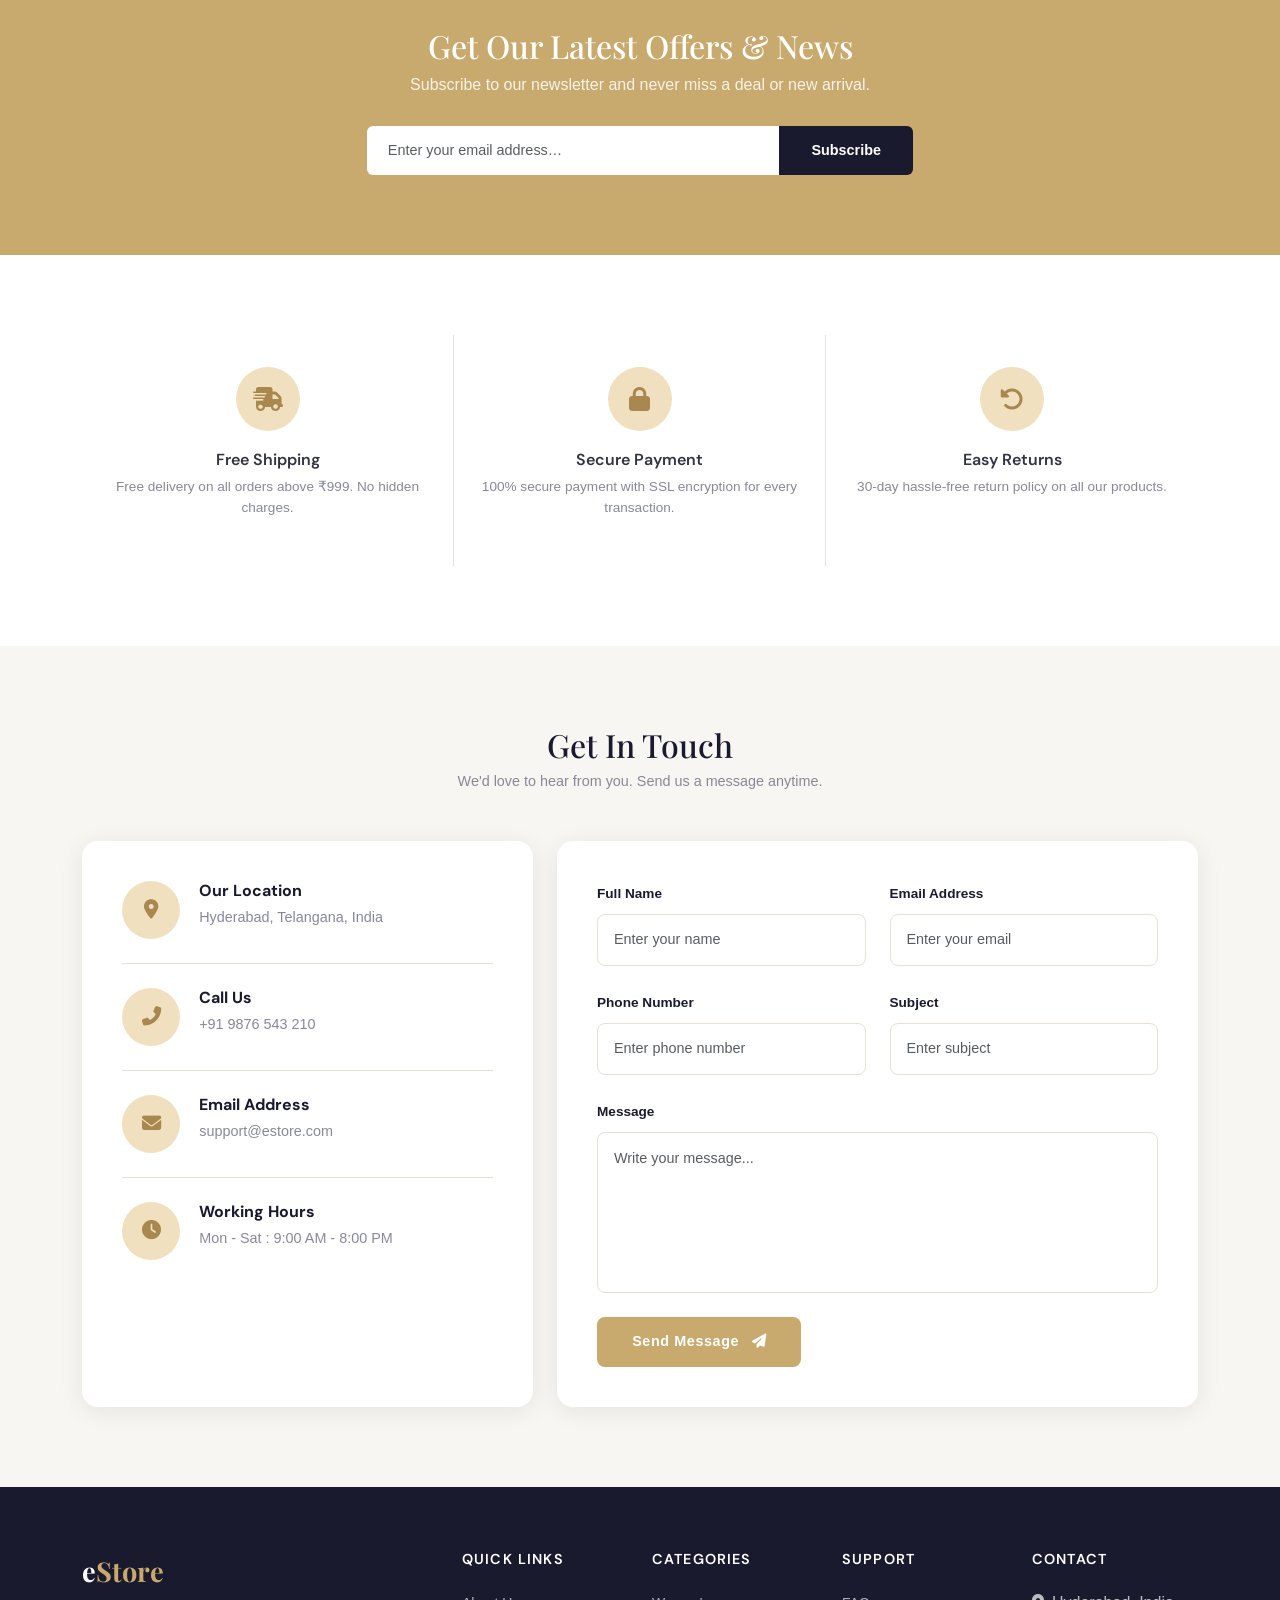
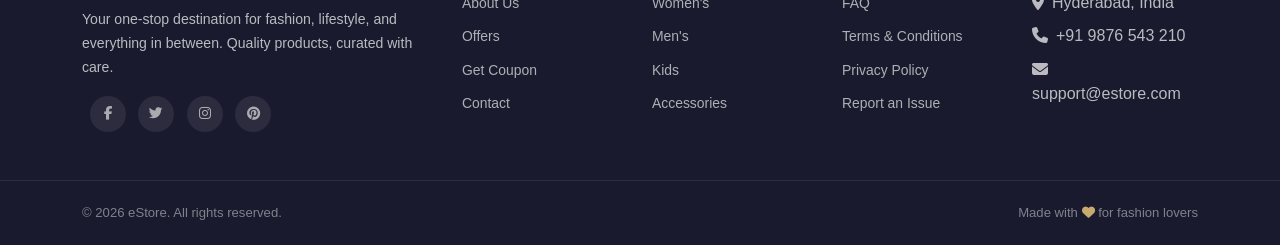
==== commit ccde2b3b: "Resolved merge conflict" ====
--- a/index.html
+++ b/index.html
@@ -48,7 +48,12 @@
             <li><a class="dropdown-item" href="products.html?cat=kids">Kids</a></li>
           </ul>
         </li>
+<<<<<<< HEAD
         <li class="nav-item"><a class="nav-link" href="#contact">Contact</a></li>
+=======
+      
+        <li class="nav-item"><a class="nav-link" href="#">Contact</a></li>
+>>>>>>> 0a1b9d648b1963a29b79add2af8af4d1f1d180e8
       </ul>
       <div class="nav-icons ms-3">
         <a href="#" title="Wishlist"><i class="far fa-heart"></i></a>
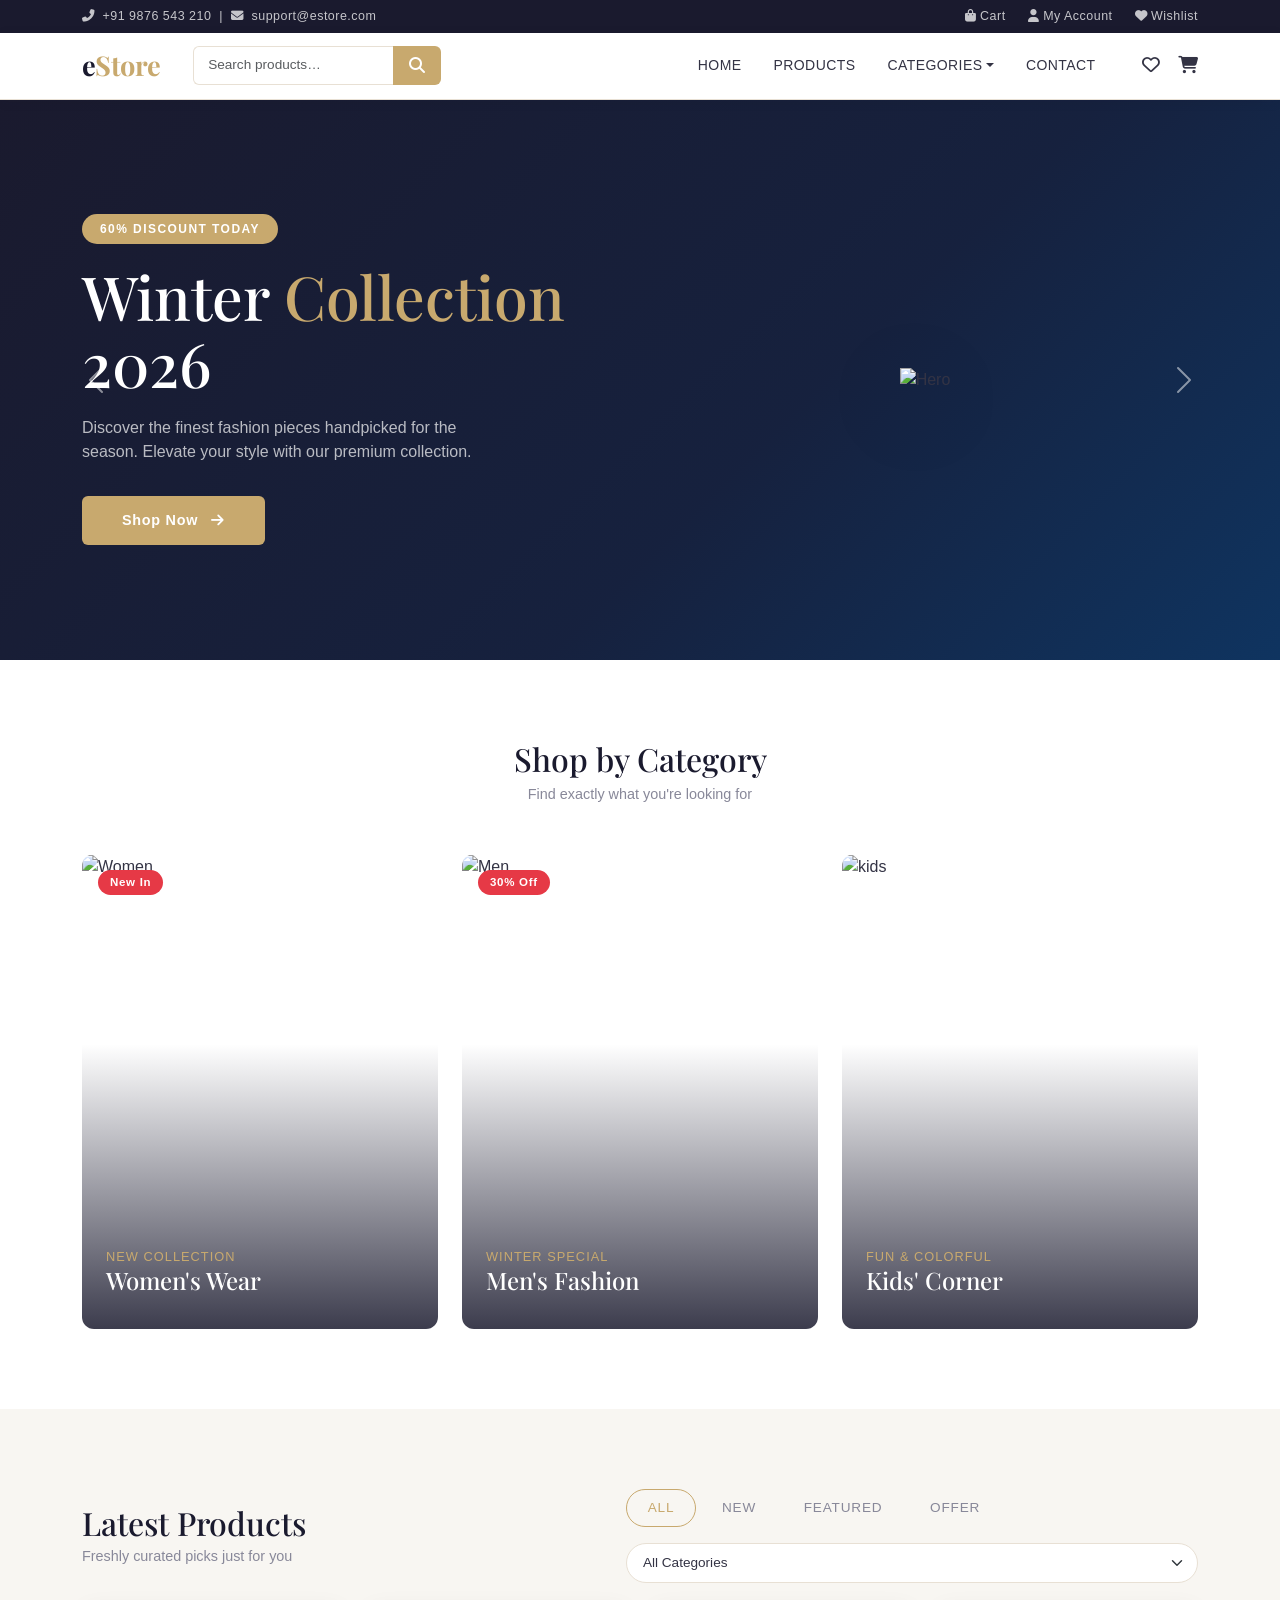
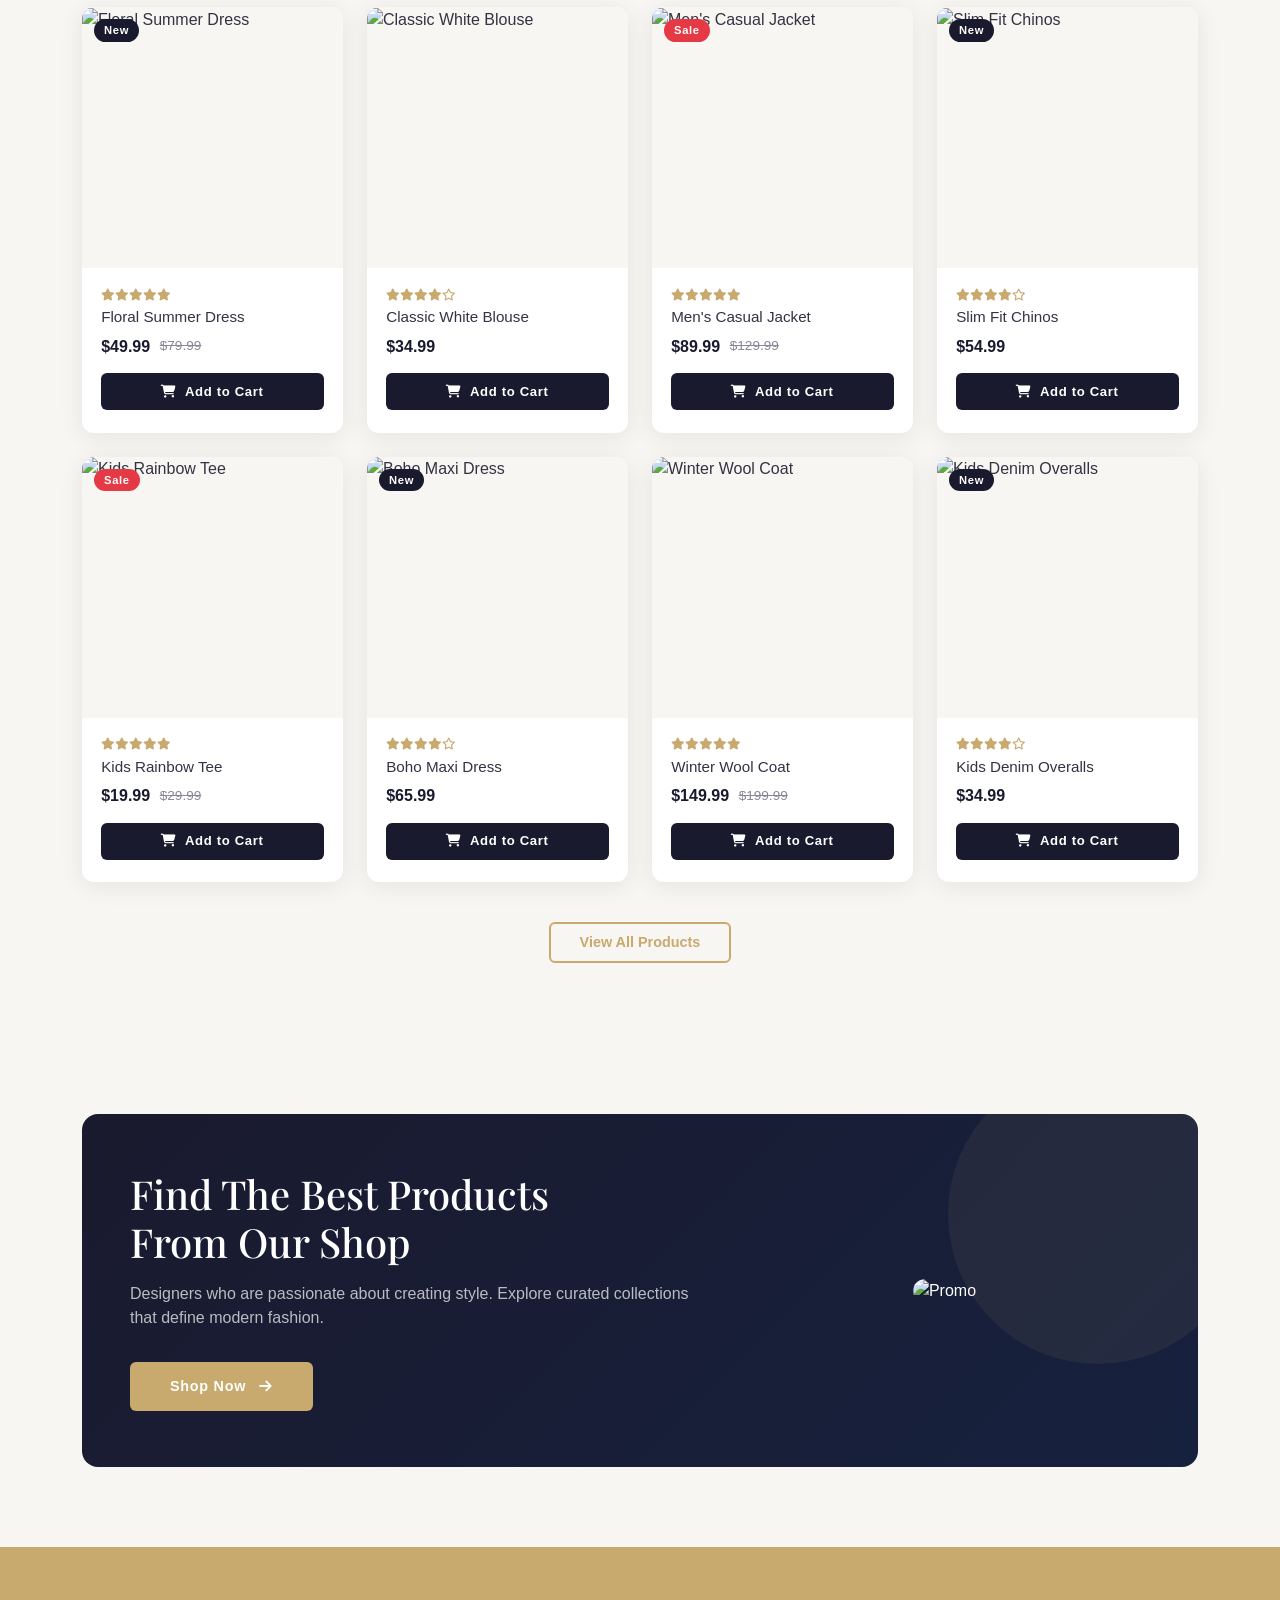
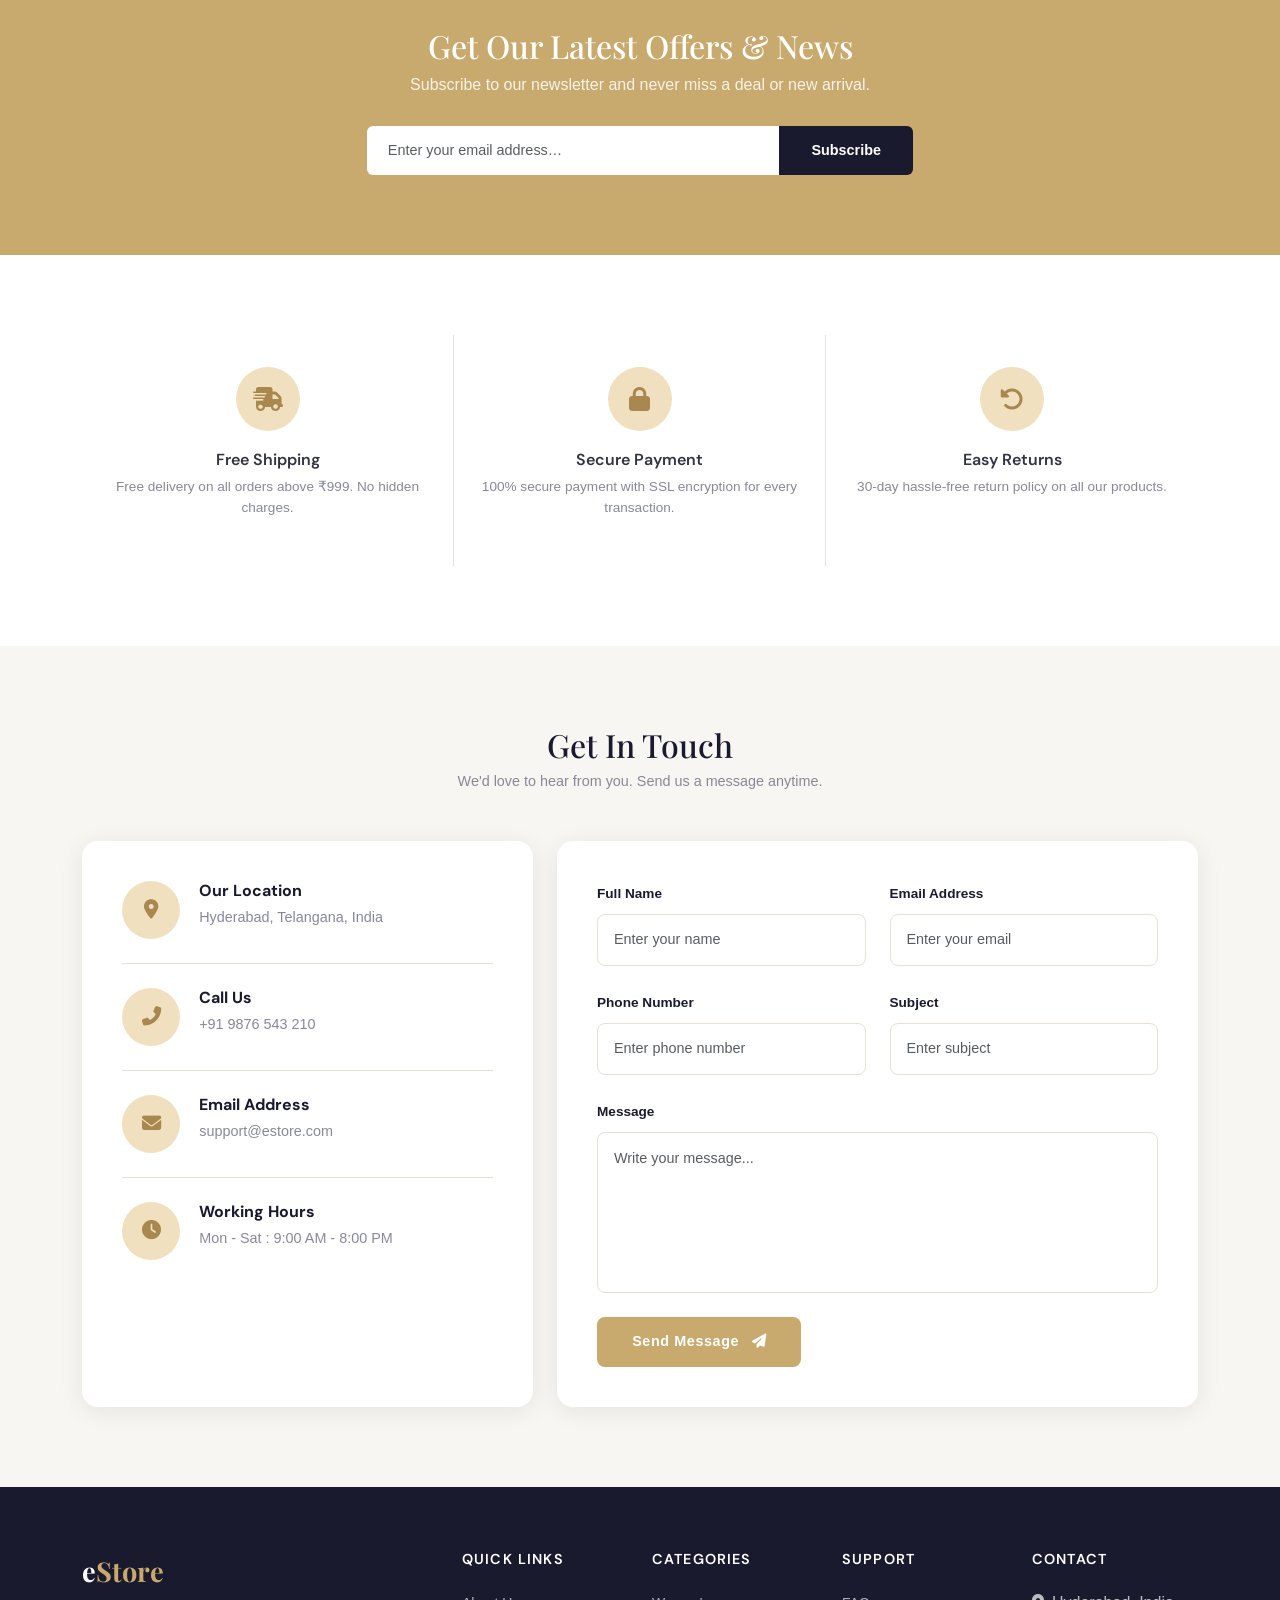
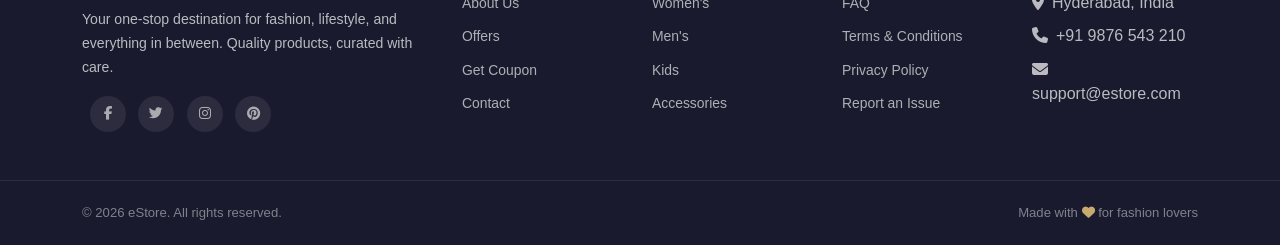
==== commit f8f3c46b: "Updated files" ====
--- a/index.html
+++ b/index.html
@@ -48,12 +48,7 @@
             <li><a class="dropdown-item" href="products.html?cat=kids">Kids</a></li>
           </ul>
         </li>
-<<<<<<< HEAD
         <li class="nav-item"><a class="nav-link" href="#contact">Contact</a></li>
-=======
-      
-        <li class="nav-item"><a class="nav-link" href="#">Contact</a></li>
->>>>>>> 0a1b9d648b1963a29b79add2af8af4d1f1d180e8
       </ul>
       <div class="nav-icons ms-3">
         <a href="#" title="Wishlist"><i class="far fa-heart"></i></a>
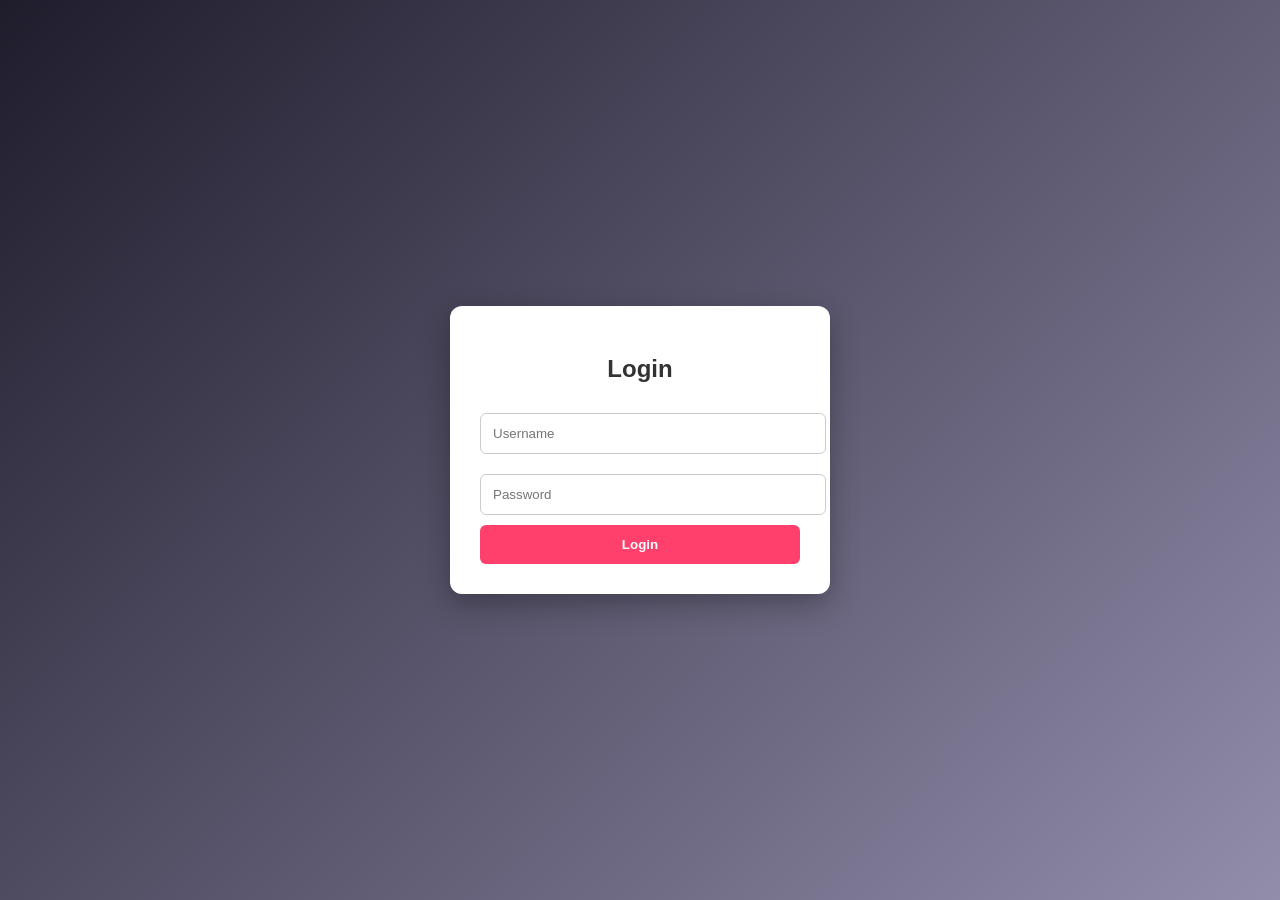
==== commit 7321d72f: "Updated files" ====
--- a/index.html
+++ b/index.html
@@ -49,6 +49,8 @@
           </ul>
         </li>
         <li class="nav-item"><a class="nav-link" href="#contact">Contact</a></li>
+                <button onclick="logout()">Logout</button>
+
       </ul>
       <div class="nav-icons ms-3">
         <a href="#" title="Wishlist"><i class="far fa-heart"></i></a>
@@ -438,5 +440,10 @@
 
 <script src="https://cdnjs.cloudflare.com/ajax/libs/bootstrap/5.3.0/js/bootstrap.bundle.min.js"></script>
 <script src="js/script.js"></script>
+<script>
+if (localStorage.getItem("loggedIn") !== "true") {
+  window.location.href = "login.html";
+}
+</script>
 </body>
 </html>
